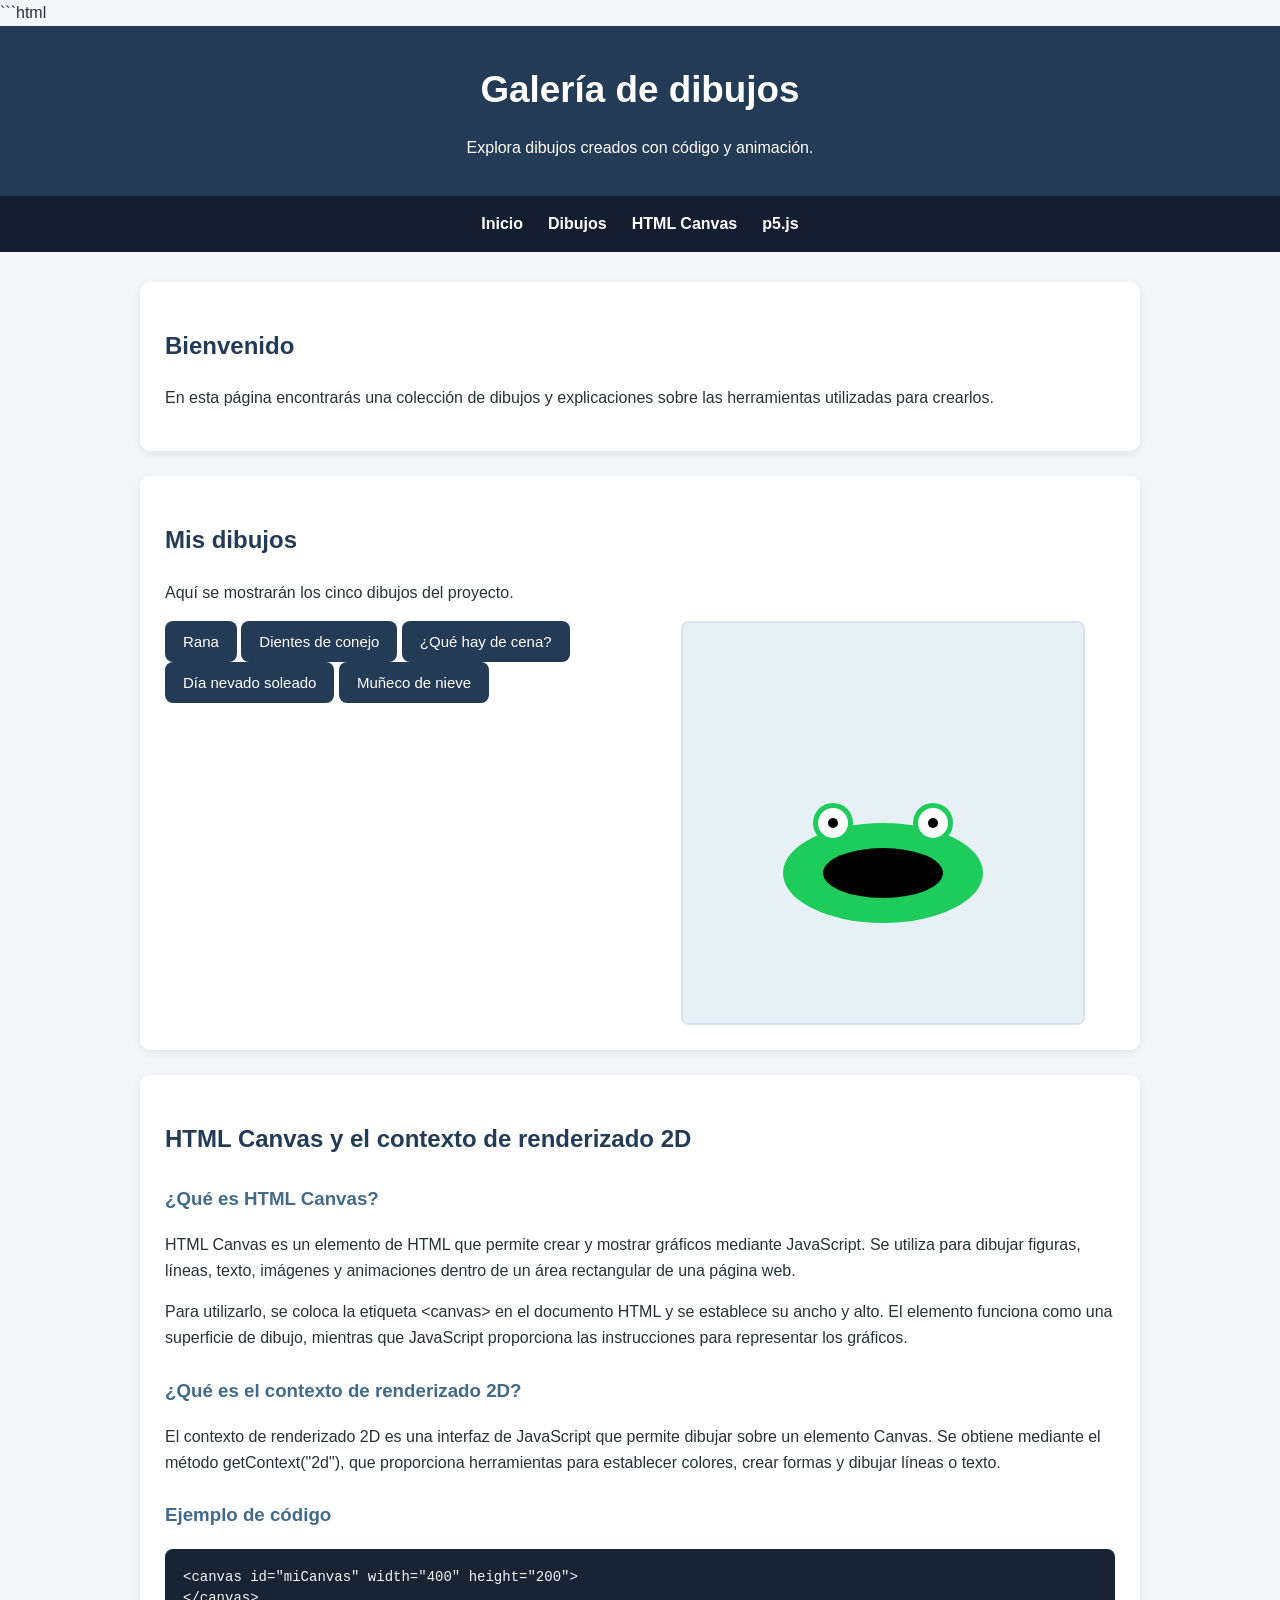
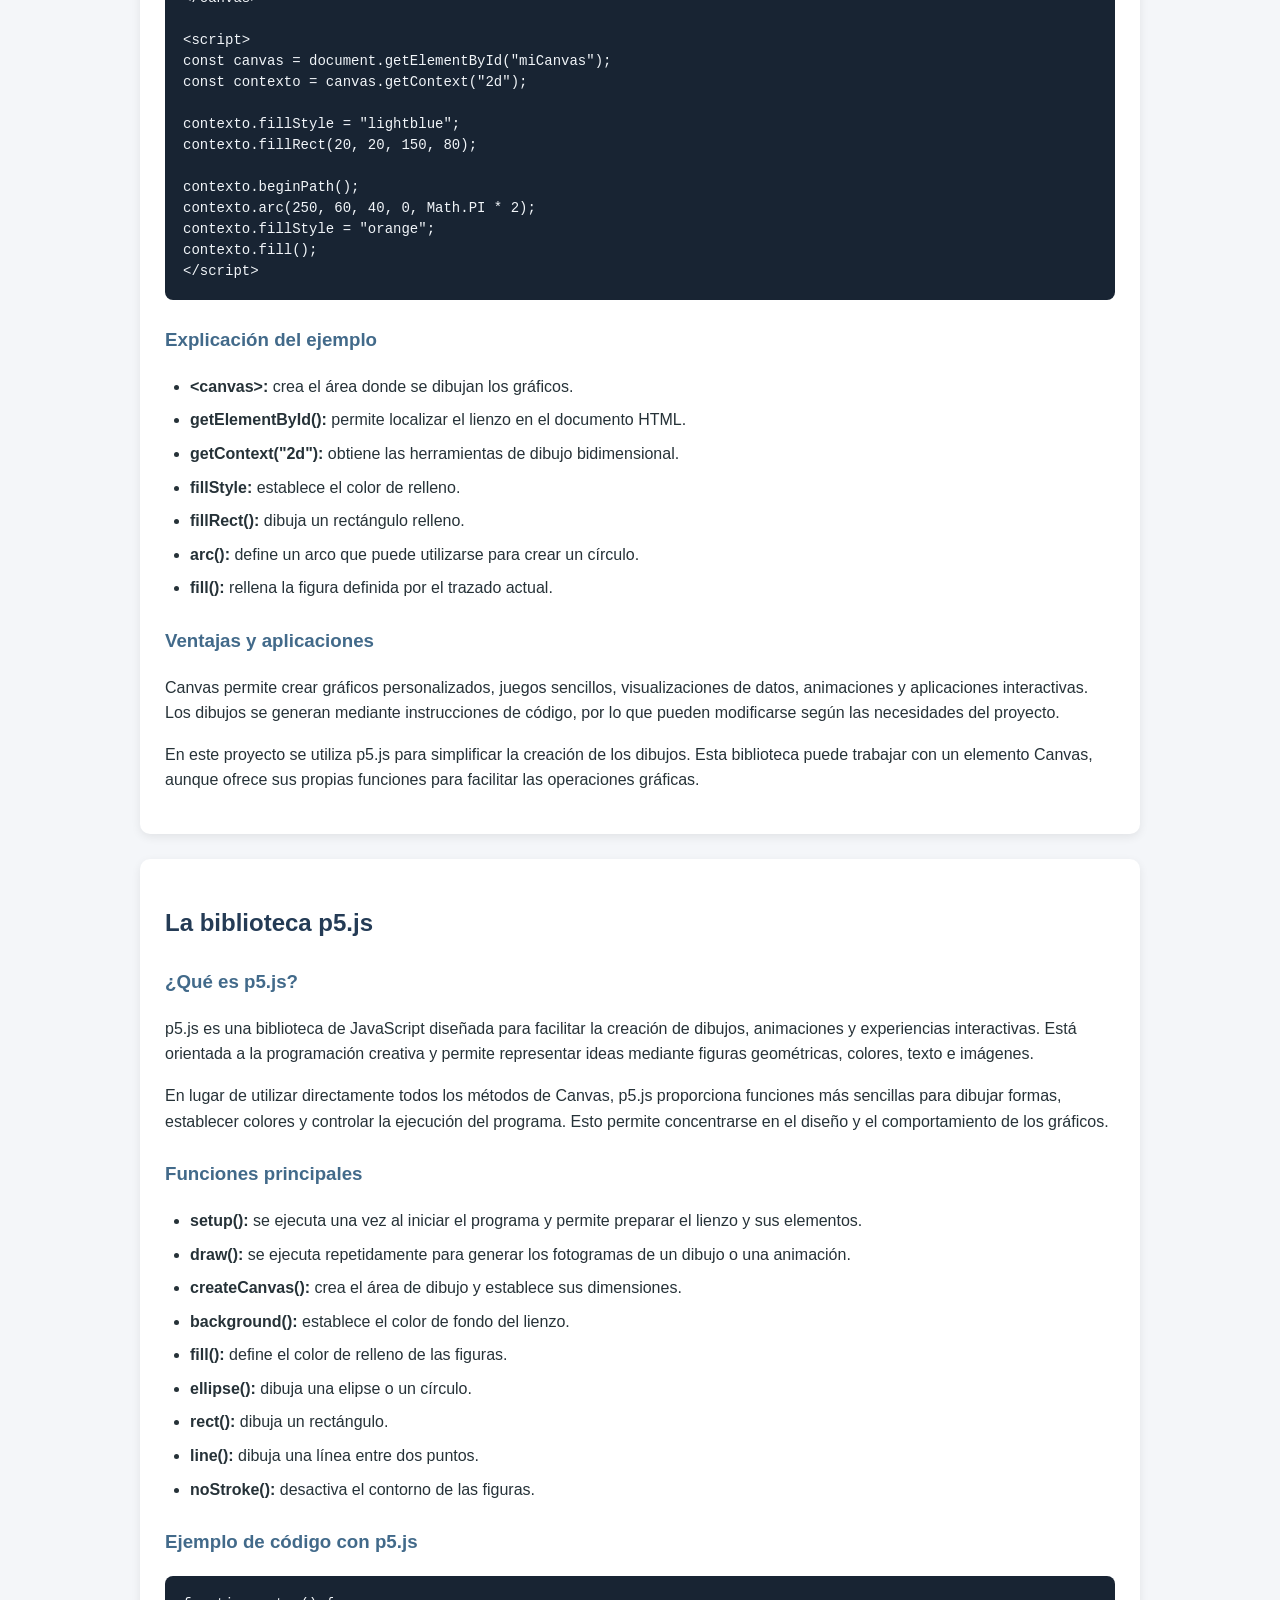
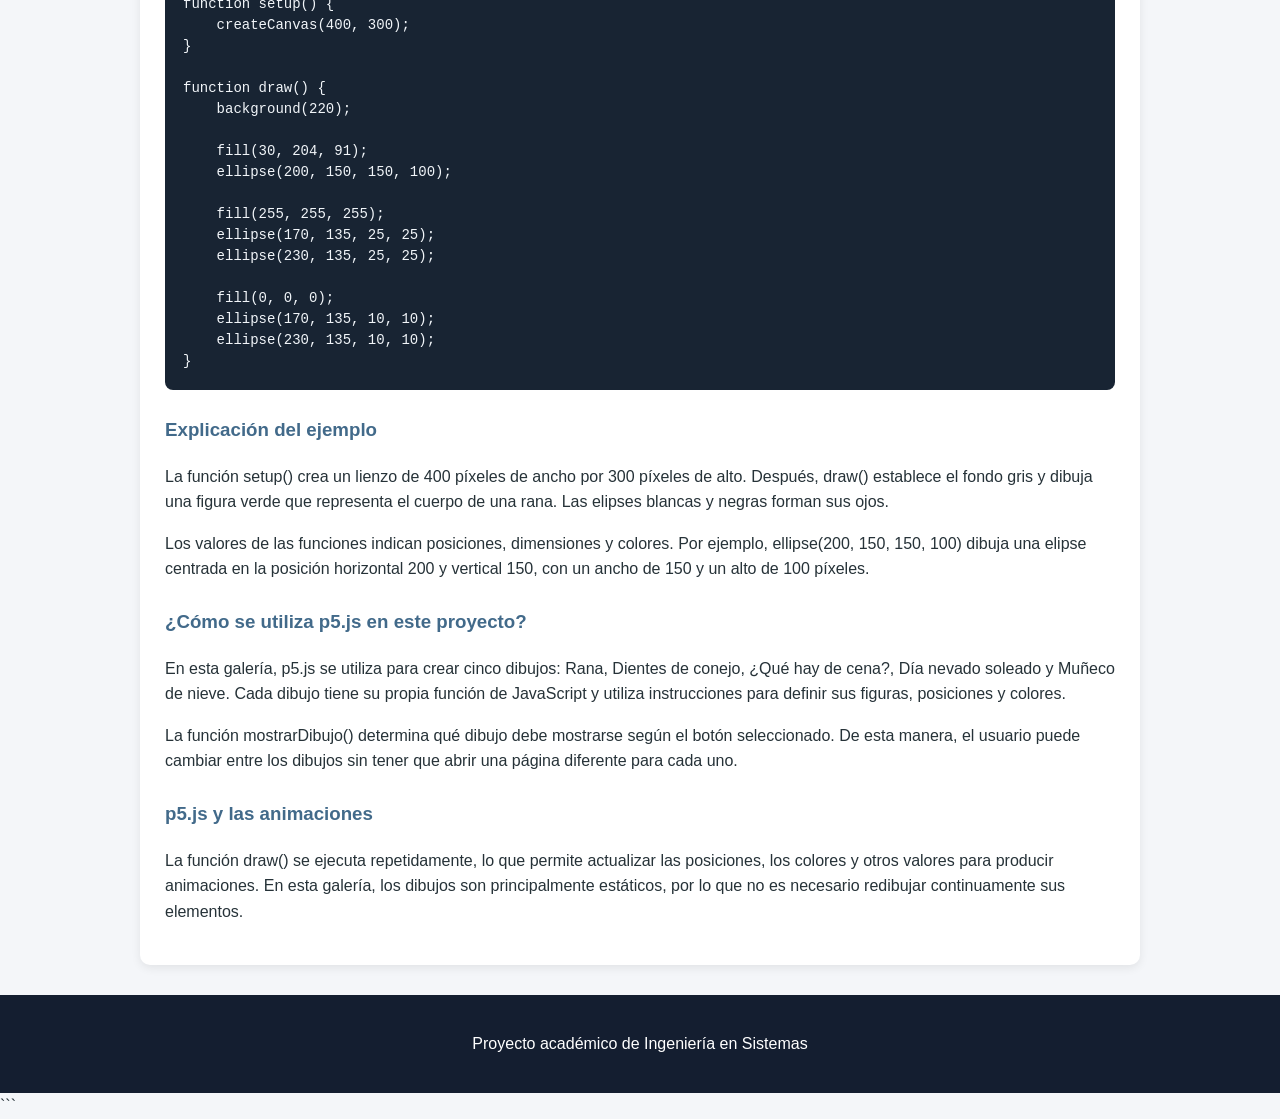
==== index.html @ cfc5015e "Add files via upload Agregar archivos iniciales del sitio web" ====
```html
<!DOCTYPE html>
<html lang="es">
<head>
    <meta charset="UTF-8">
    <meta name="viewport" content="width=device-width, initial-scale=1.0">

    <title>Galería de dibujos</title>

    <link rel="stylesheet" href="styles.css">
</head>
<body>

    <header>
        <h1>Galería de dibujos</h1>
        <p>Explora dibujos creados con código y animación.</p>
    </header>

    <nav>
        <a href="#inicio">Inicio</a>
        <a href="#dibujos">Dibujos</a>
        <a href="#canvas">HTML Canvas</a>
        <a href="#p5js">p5.js</a>
    </nav>

    <main>
        <section id="inicio">
            <h2>Bienvenido</h2>
            <p>En esta página encontrarás una colección de dibujos y
            explicaciones sobre las herramientas utilizadas para crearlos.</p>
        </section>
        <section id="dibujos">
            <h2>Mis dibujos</h2>
            <p>Aquí se mostrarán los cinco dibujos del proyecto.</p>
            <div id="galeria">
    <div class="controles-dibujos">
        <button type="button" data-dibujo="rana">Rana</button>
        <button type="button" data-dibujo="conejo">Dientes de conejo</button>
        <button type="button" data-dibujo="cena">¿Qué hay de cena?</button>
        <button type="button" data-dibujo="nieve">Día nevado soleado</button>
        <button type="button" data-dibujo="muneco">Muñeco de nieve</button>
    </div>

        <div id="lienzo-dibujo"></div>
    </div>
        </section>

        <section id="canvas">
    <h2>HTML Canvas y el contexto de renderizado 2D</h2>

    <h3>¿Qué es HTML Canvas?</h3>
    <p>
        HTML Canvas es un elemento de HTML que permite crear y mostrar
        gráficos mediante JavaScript. Se utiliza para dibujar figuras,
        líneas, texto, imágenes y animaciones dentro de un área
        rectangular de una página web.
    </p>

    <p>
        Para utilizarlo, se coloca la etiqueta &lt;canvas&gt; en el
        documento HTML y se establece su ancho y alto. El elemento
        funciona como una superficie de dibujo, mientras que JavaScript
        proporciona las instrucciones para representar los gráficos.
    </p>

    <h3>¿Qué es el contexto de renderizado 2D?</h3>
    <p>
        El contexto de renderizado 2D es una interfaz de JavaScript
        que permite dibujar sobre un elemento Canvas. Se obtiene
        mediante el método getContext("2d"), que proporciona
        herramientas para establecer colores, crear formas y dibujar
        líneas o texto.
    </p>

    <h3>Ejemplo de código</h3>
    <pre><code>&lt;canvas id="miCanvas" width="400" height="200"&gt;
&lt;/canvas&gt;

&lt;script&gt;
const canvas = document.getElementById("miCanvas");
const contexto = canvas.getContext("2d");

contexto.fillStyle = "lightblue";
contexto.fillRect(20, 20, 150, 80);

contexto.beginPath();
contexto.arc(250, 60, 40, 0, Math.PI * 2);
contexto.fillStyle = "orange";
contexto.fill();
&lt;/script&gt;</code></pre>

    <h3>Explicación del ejemplo</h3>
    <ul>
        <li><strong>&lt;canvas&gt;:</strong> crea el área donde se dibujan los gráficos.</li>
        <li><strong>getElementById():</strong> permite localizar el lienzo en el documento HTML.</li>
        <li><strong>getContext("2d"):</strong> obtiene las herramientas de dibujo bidimensional.</li>
        <li><strong>fillStyle:</strong> establece el color de relleno.</li>
        <li><strong>fillRect():</strong> dibuja un rectángulo relleno.</li>
        <li><strong>arc():</strong> define un arco que puede utilizarse para crear un círculo.</li>
        <li><strong>fill():</strong> rellena la figura definida por el trazado actual.</li>
    </ul>

    <h3>Ventajas y aplicaciones</h3>
    <p>
        Canvas permite crear gráficos personalizados, juegos sencillos,
        visualizaciones de datos, animaciones y aplicaciones interactivas.
        Los dibujos se generan mediante instrucciones de código, por lo
        que pueden modificarse según las necesidades del proyecto.
    </p>

    <p>
        En este proyecto se utiliza p5.js para simplificar la creación
        de los dibujos. Esta biblioteca puede trabajar con un elemento
        Canvas, aunque ofrece sus propias funciones para facilitar
        las operaciones gráficas.
    </p>
</section>

        <section id="p5js">
    <h2>La biblioteca p5.js</h2>

    <h3>¿Qué es p5.js?</h3>
    <p>
        p5.js es una biblioteca de JavaScript diseñada para facilitar
        la creación de dibujos, animaciones y experiencias interactivas.
        Está orientada a la programación creativa y permite representar
        ideas mediante figuras geométricas, colores, texto e imágenes.
    </p>

    <p>
        En lugar de utilizar directamente todos los métodos de Canvas,
        p5.js proporciona funciones más sencillas para dibujar formas,
        establecer colores y controlar la ejecución del programa.
        Esto permite concentrarse en el diseño y el comportamiento
        de los gráficos.
    </p>

    <h3>Funciones principales</h3>
    <ul>
        <li><strong>setup():</strong> se ejecuta una vez al iniciar el programa y permite preparar el lienzo y sus elementos.</li>
        <li><strong>draw():</strong> se ejecuta repetidamente para generar los fotogramas de un dibujo o una animación.</li>
        <li><strong>createCanvas():</strong> crea el área de dibujo y establece sus dimensiones.</li>
        <li><strong>background():</strong> establece el color de fondo del lienzo.</li>
        <li><strong>fill():</strong> define el color de relleno de las figuras.</li>
        <li><strong>ellipse():</strong> dibuja una elipse o un círculo.</li>
        <li><strong>rect():</strong> dibuja un rectángulo.</li>
        <li><strong>line():</strong> dibuja una línea entre dos puntos.</li>
        <li><strong>noStroke():</strong> desactiva el contorno de las figuras.</li>
    </ul>

    <h3>Ejemplo de código con p5.js</h3>
    <pre><code>function setup() {
    createCanvas(400, 300);
}

function draw() {
    background(220);

    fill(30, 204, 91);
    ellipse(200, 150, 150, 100);

    fill(255, 255, 255);
    ellipse(170, 135, 25, 25);
    ellipse(230, 135, 25, 25);

    fill(0, 0, 0);
    ellipse(170, 135, 10, 10);
    ellipse(230, 135, 10, 10);
}</code></pre>

    <h3>Explicación del ejemplo</h3>
    <p>
        La función setup() crea un lienzo de 400 píxeles de ancho
        por 300 píxeles de alto. Después, draw() establece el fondo
        gris y dibuja una figura verde que representa el cuerpo de
        una rana. Las elipses blancas y negras forman sus ojos.
    </p>

    <p>
        Los valores de las funciones indican posiciones, dimensiones
        y colores. Por ejemplo, ellipse(200, 150, 150, 100) dibuja
        una elipse centrada en la posición horizontal 200 y vertical
        150, con un ancho de 150 y un alto de 100 píxeles.
    </p>

    <h3>¿Cómo se utiliza p5.js en este proyecto?</h3>
    <p>
        En esta galería, p5.js se utiliza para crear cinco dibujos:
        Rana, Dientes de conejo, ¿Qué hay de cena?, Día nevado soleado
        y Muñeco de nieve. Cada dibujo tiene su propia función de
        JavaScript y utiliza instrucciones para definir sus figuras,
        posiciones y colores.
    </p>

    <p>
        La función mostrarDibujo() determina qué dibujo debe mostrarse
        según el botón seleccionado. De esta manera, el usuario puede
        cambiar entre los dibujos sin tener que abrir una página
        diferente para cada uno.
    </p>

    <h3>p5.js y las animaciones</h3>
    <p>
        La función draw() se ejecuta repetidamente, lo que permite
        actualizar las posiciones, los colores y otros valores para
        producir animaciones. En esta galería, los dibujos son
        principalmente estáticos, por lo que no es necesario redibujar
        continuamente sus elementos.
    </p>
</section>
    </main>

    <footer>
        <p>Proyecto académico de Ingeniería en Sistemas</p>
    </footer>

    <script src="p5.js"></script>
<script src="script.js"></script>

</body>
</html>
```
---- styles.css ----
```css
/* Configuración general */
* {
    box-sizing: border-box;
}

html {
    scroll-behavior: smooth;
}

body {
    margin: 0;
    font-family: Arial, sans-serif;
    background-color: #f4f6f9;
    color: #263238;
    line-height: 1.6;
}

/* Encabezado */
header {
    background-color: #243b55;
    color: white;
    text-align: center;
    padding: 35px 20px;
}

header h1 {
    margin: 0;
    font-size: 2.3rem;
}

header p {
    margin-bottom: 0;
}

/* Menú de navegación */
nav {
    background-color: #141e30;
    padding: 15px;
    display: flex;
    justify-content: center;
    flex-wrap: wrap;
    gap: 25px;
}

nav a {
    color: white;
    text-decoration: none;
    font-weight: bold;
}

nav a:hover {
    color: #8fd3f4;
}

/* Contenido principal */
main {
    max-width: 1000px;
    margin: 30px auto;
    padding: 0 20px;
}

section {
    background-color: white;
    margin-bottom: 25px;
    padding: 25px;
    border-radius: 10px;
    box-shadow: 0 3px 10px rgba(0, 0, 0, 0.08);
    scroll-margin-top: 20px;
}

h2 {
    color: #243b55;
}

/* Galería */
#galeria {
    display: grid;
    grid-template-columns: repeat(auto-fit, minmax(220px, 1fr));
    gap: 20px;
}

/* Pie de página */
footer {
    background-color: #141e30;
    color: white;
    text-align: center;
    padding: 20px;
}

/* Adaptación para pantallas pequeñas */
@media (max-width: 600px) {
    header h1 {
        font-size: 1.8rem;
    }

    nav {
        gap: 15px;
    }

    section {
        padding: 18px;
    }
}
```

.controles-dibujos {
    display: flex;
    justify-content: center;
    flex-wrap: wrap;
    gap: 10px;
    margin-bottom: 25px;
}

.controles-dibujos button {
    background-color: #243b55;
    color: white;
    border: none;
    padding: 12px 18px;
    border-radius: 8px;
    cursor: pointer;
    font-size: 15px;
    transition: background-color 0.3s;
}

.controles-dibujos button:hover {
    background-color: #426a8a;
}

/* Espacio donde aparece el dibujo */
#lienzo-dibujo {
    display: flex;
    justify-content: center;
    align-items: center;
    overflow: hidden;
}

#lienzo-dibujo canvas {
    max-width: 100%;
    height: auto;
    border: 2px solid #d9e2ec;
    border-radius: 8px;
}

pre {
    background-color: #182433;
    color: #f1f5f9;
    padding: 18px;
    border-radius: 8px;
    overflow-x: auto;
    line-height: 1.5;
    font-size: 14px;
    margin: 18px 0;
}

pre code {
    font-family: Consolas, "Courier New", monospace;
    white-space: pre;
}

section h3 {
    color: #426a8a;
    margin-top: 25px;
}

section ul {
    padding-left: 25px;
}

section li {
    margin-bottom: 8px;
}
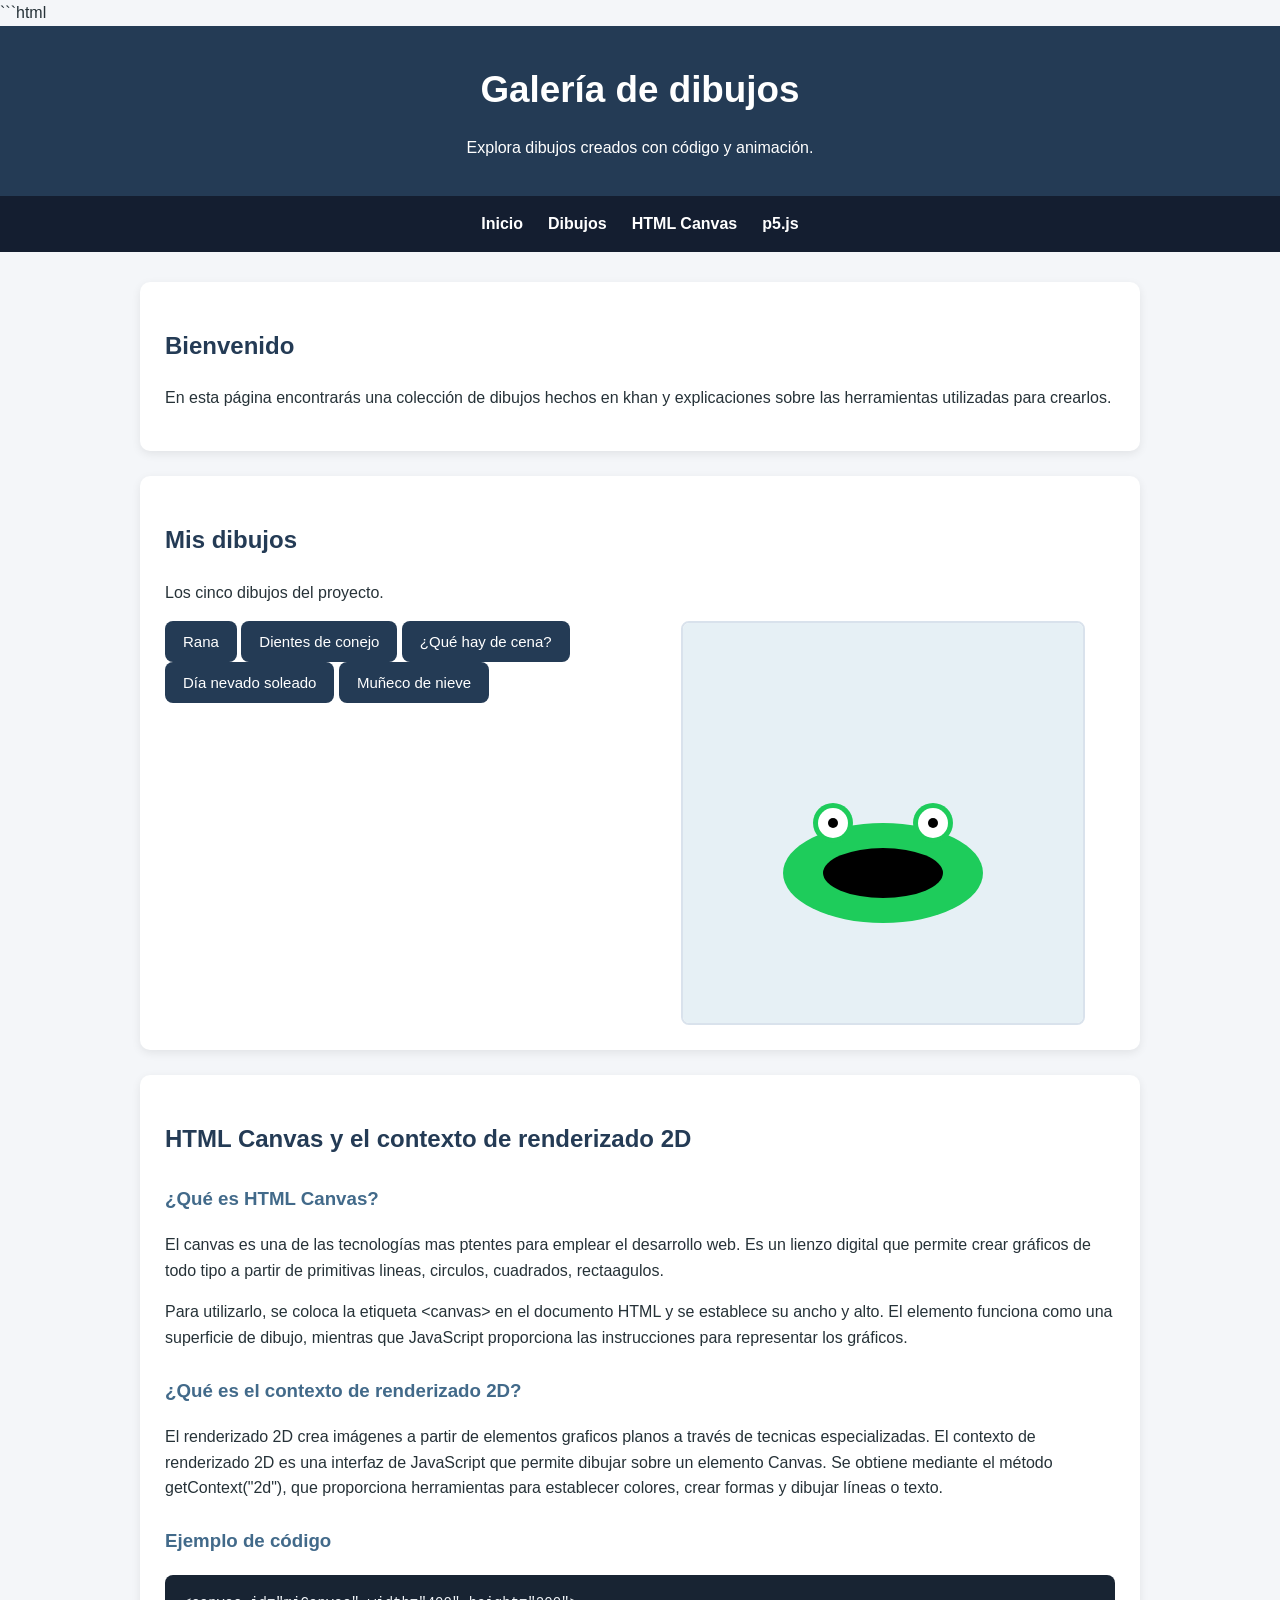
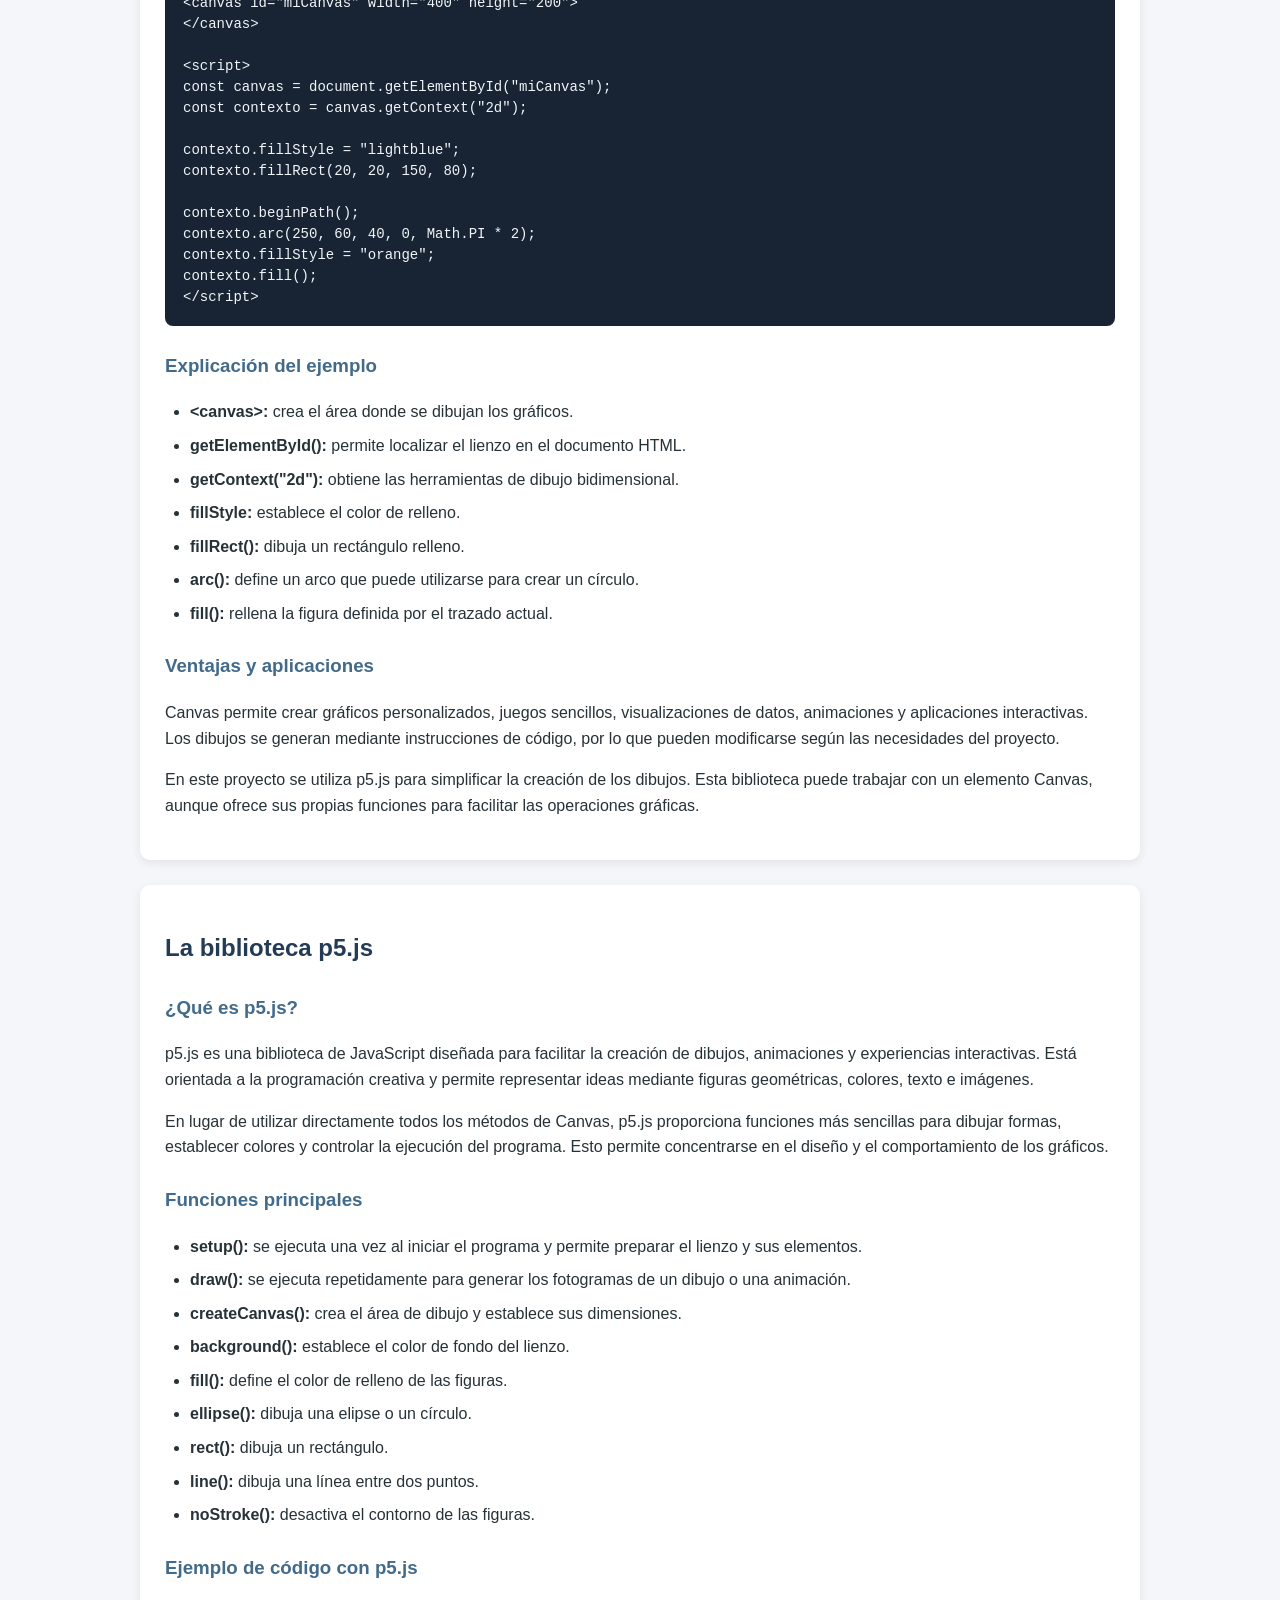
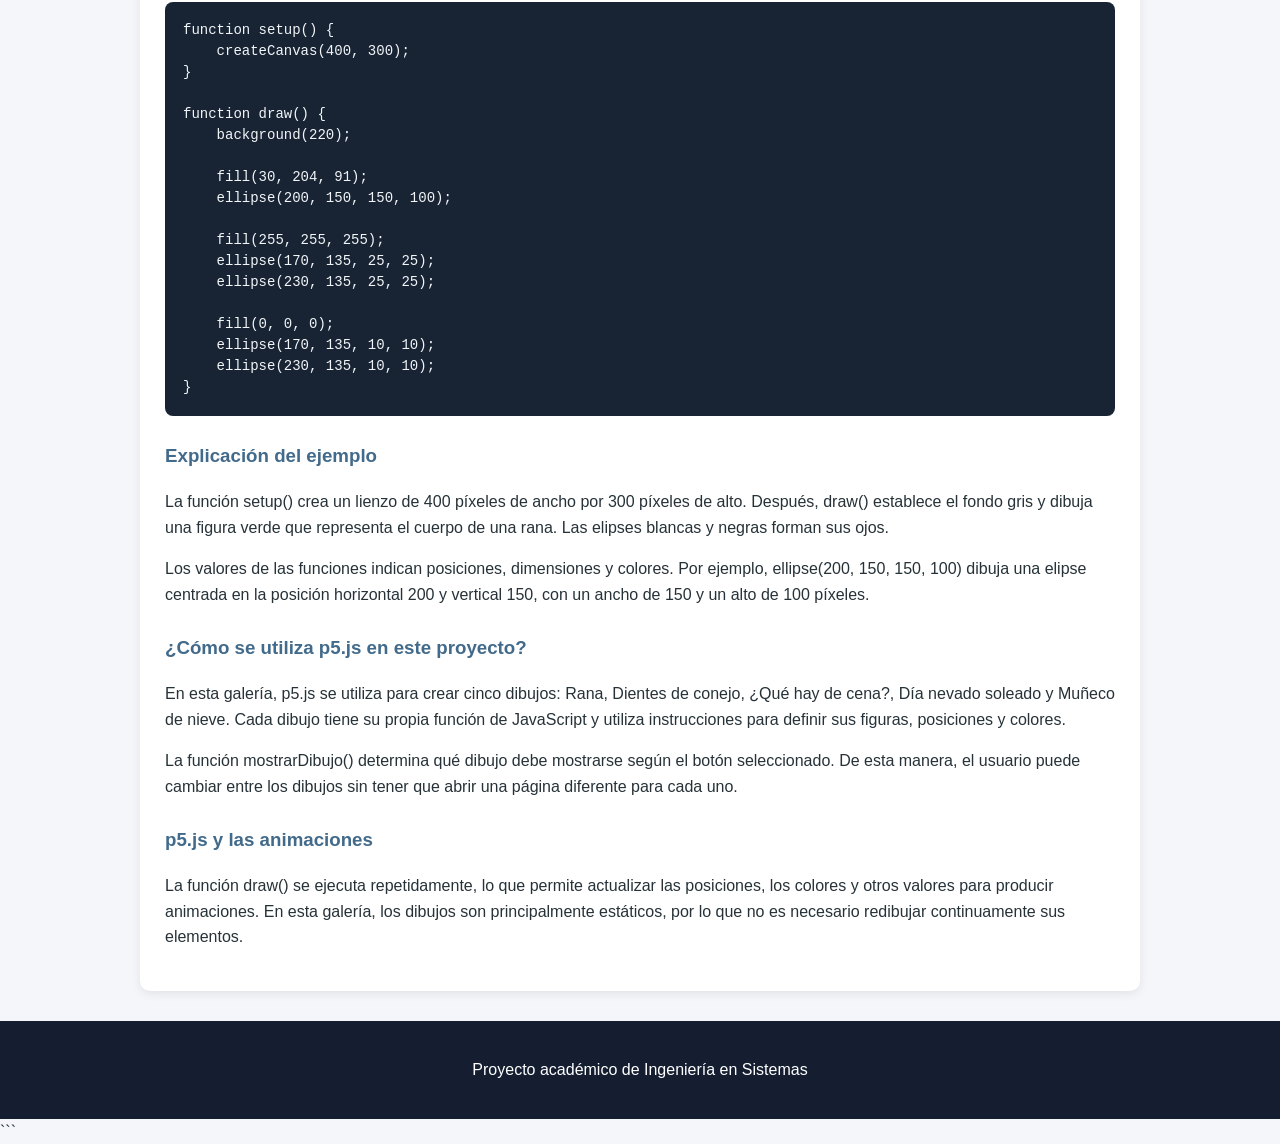
==== commit a9d7abb1: "Add files via upload actualizacion" ====
--- a/index.html
+++ b/index.html
@@ -26,12 +26,12 @@
     <main>
         <section id="inicio">
             <h2>Bienvenido</h2>
-            <p>En esta página encontrarás una colección de dibujos y
+            <p>En esta página encontrarás una colección de dibujos hechos en khan y 
             explicaciones sobre las herramientas utilizadas para crearlos.</p>
         </section>
         <section id="dibujos">
             <h2>Mis dibujos</h2>
-            <p>Aquí se mostrarán los cinco dibujos del proyecto.</p>
+            <p>Los cinco dibujos del proyecto.</p>
             <div id="galeria">
     <div class="controles-dibujos">
         <button type="button" data-dibujo="rana">Rana</button>
@@ -50,10 +50,10 @@
 
     <h3>¿Qué es HTML Canvas?</h3>
     <p>
-        HTML Canvas es un elemento de HTML que permite crear y mostrar
-        gráficos mediante JavaScript. Se utiliza para dibujar figuras,
-        líneas, texto, imágenes y animaciones dentro de un área
-        rectangular de una página web.
+        El canvas es una de las tecnologías mas ptentes para emplear el
+        desarrollo web. Es un lienzo digital que permite crear gráficos
+        de todo tipo a partir de primitivas lineas, circulos, cuadrados,
+        rectaagulos.
     </p>
 
     <p>
@@ -65,6 +65,8 @@
 
     <h3>¿Qué es el contexto de renderizado 2D?</h3>
     <p>
+        El renderizado 2D crea imágenes a partir de elementos graficos planos 
+        a través de tecnicas especializadas.
         El contexto de renderizado 2D es una interfaz de JavaScript
         que permite dibujar sobre un elemento Canvas. Se obtiene
         mediante el método getContext("2d"), que proporciona
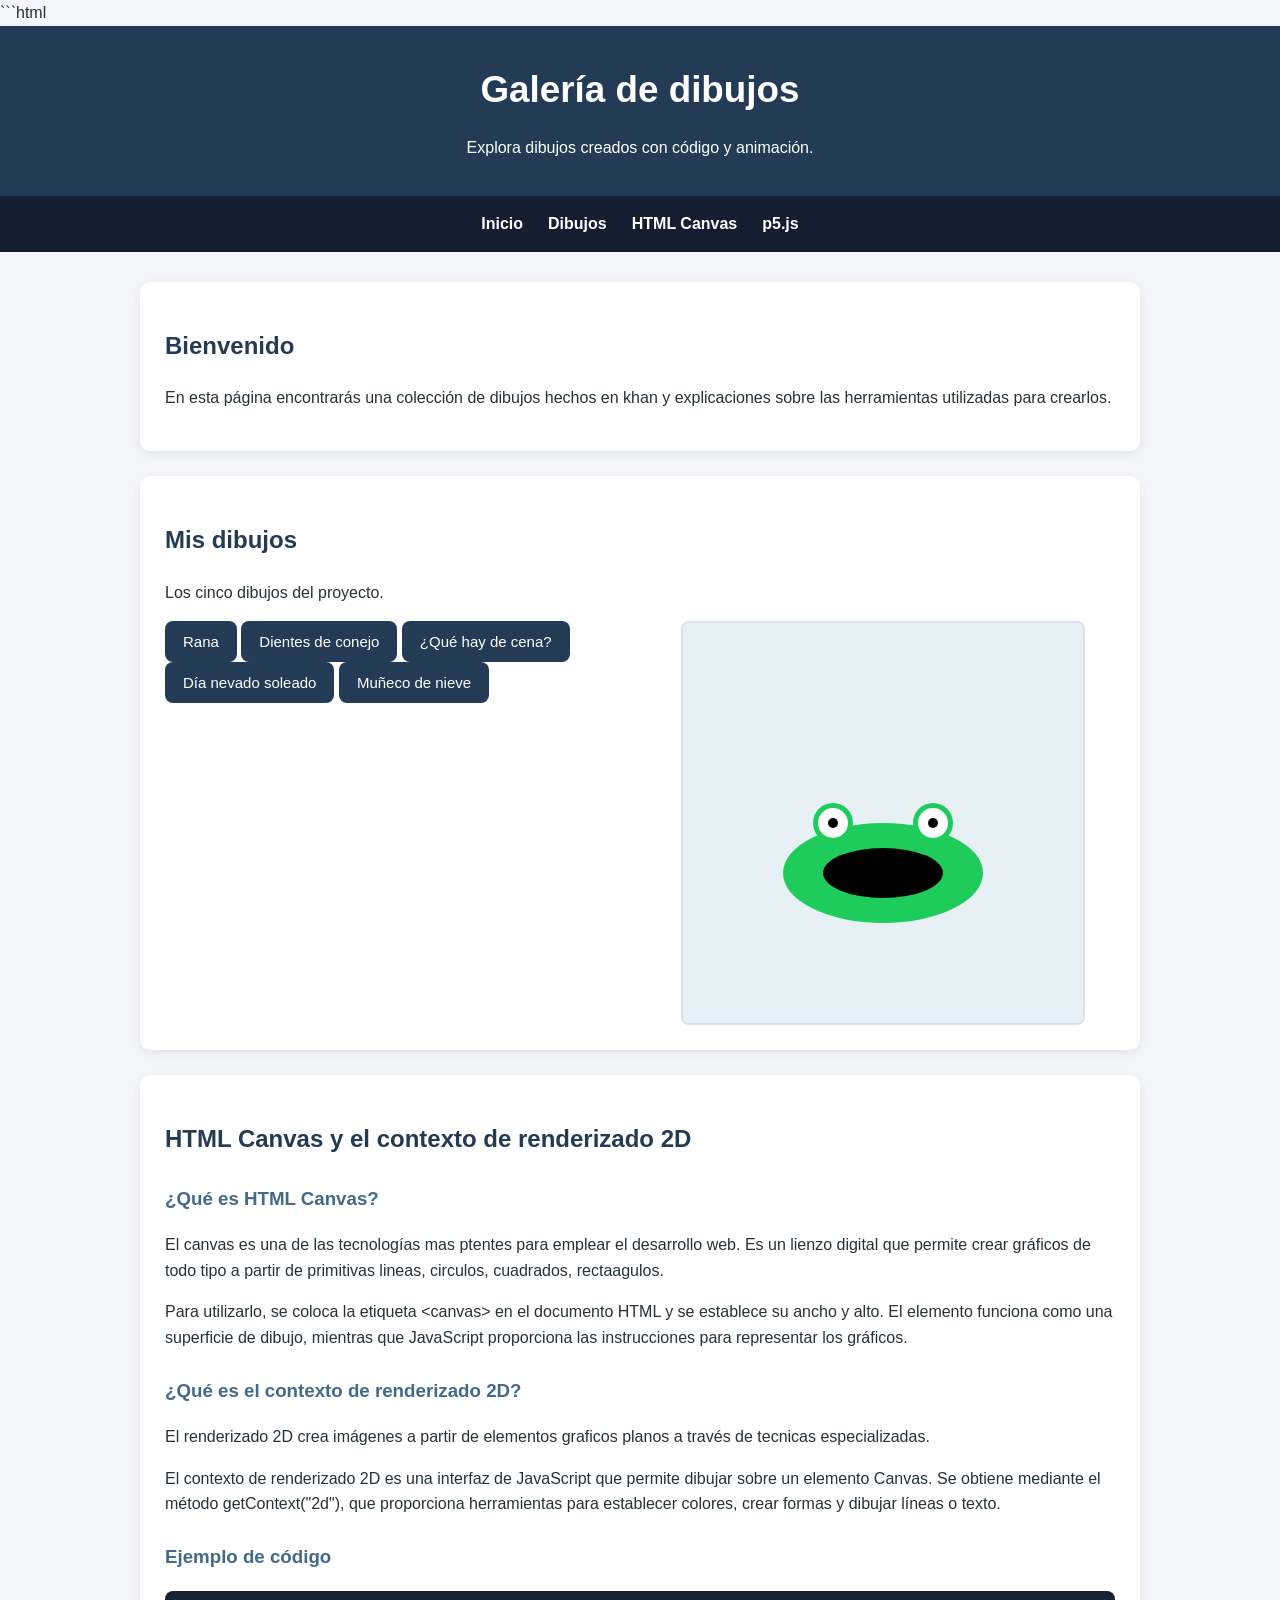
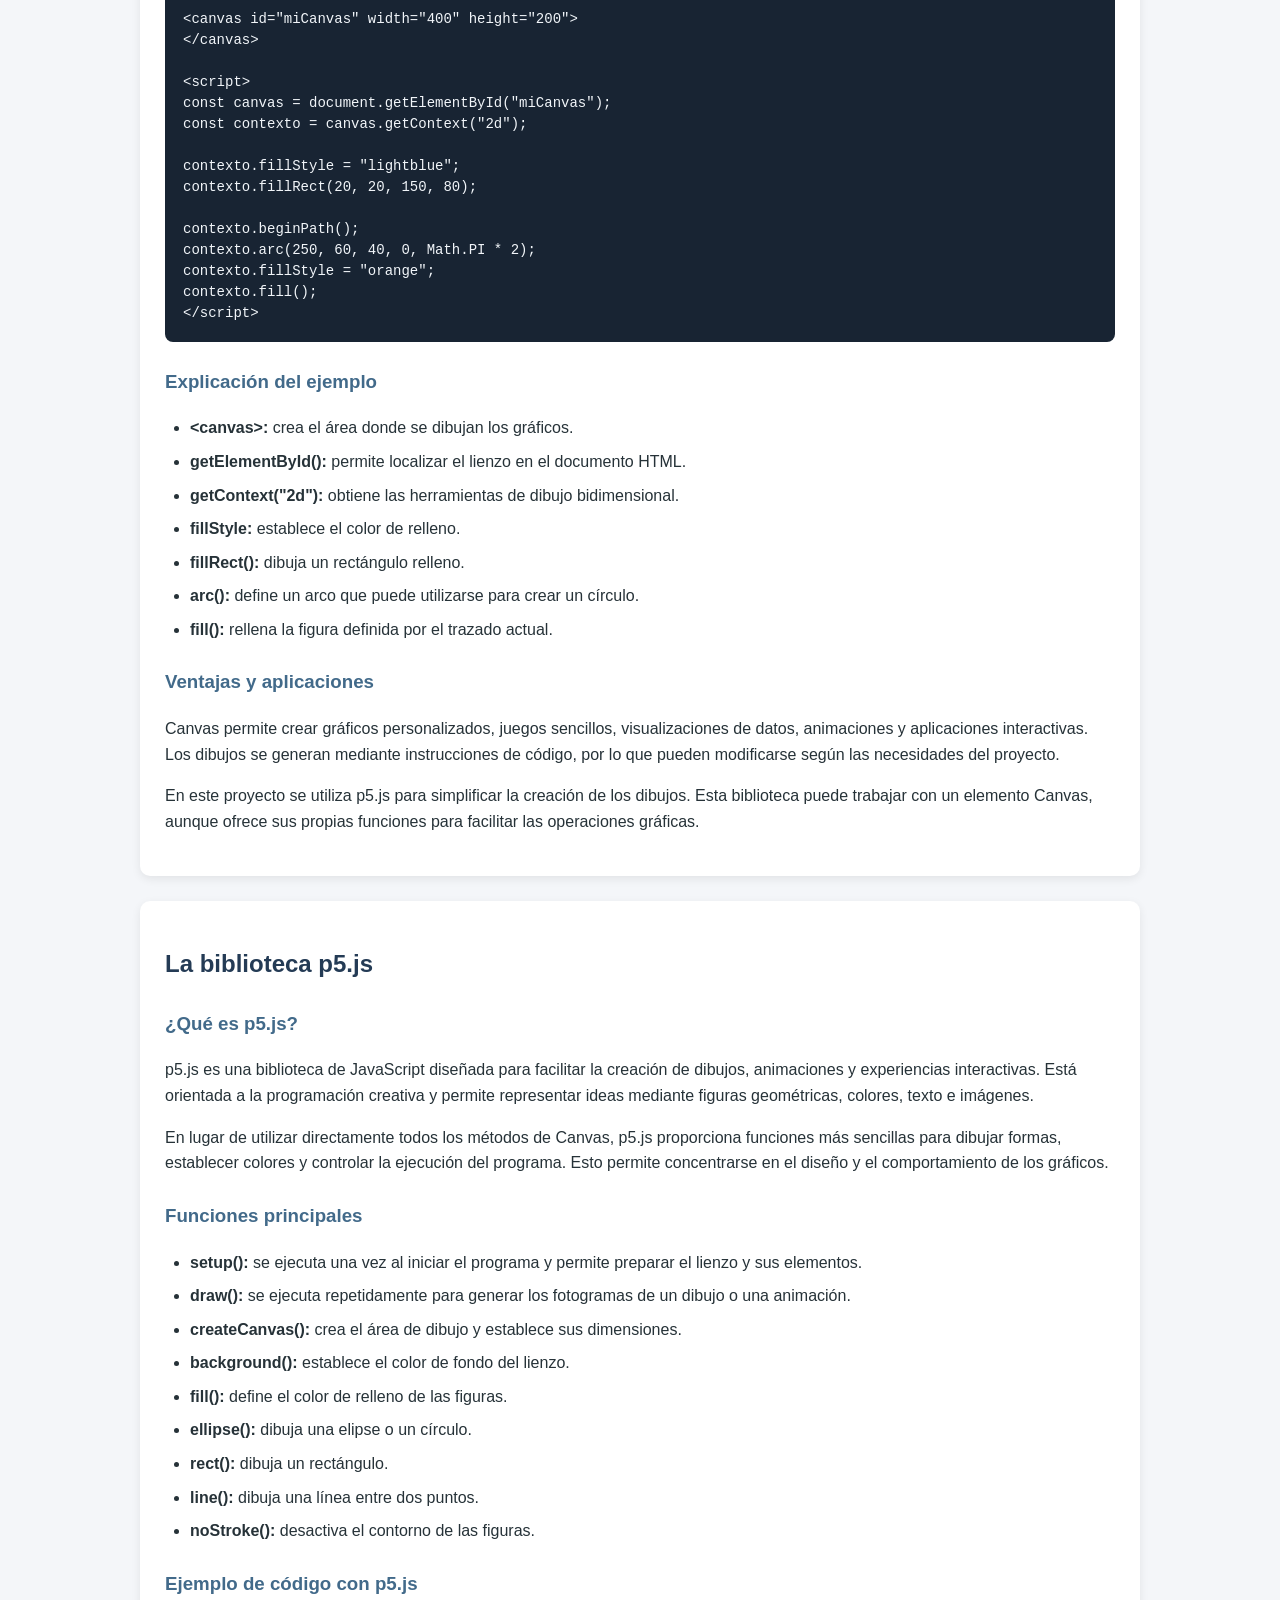
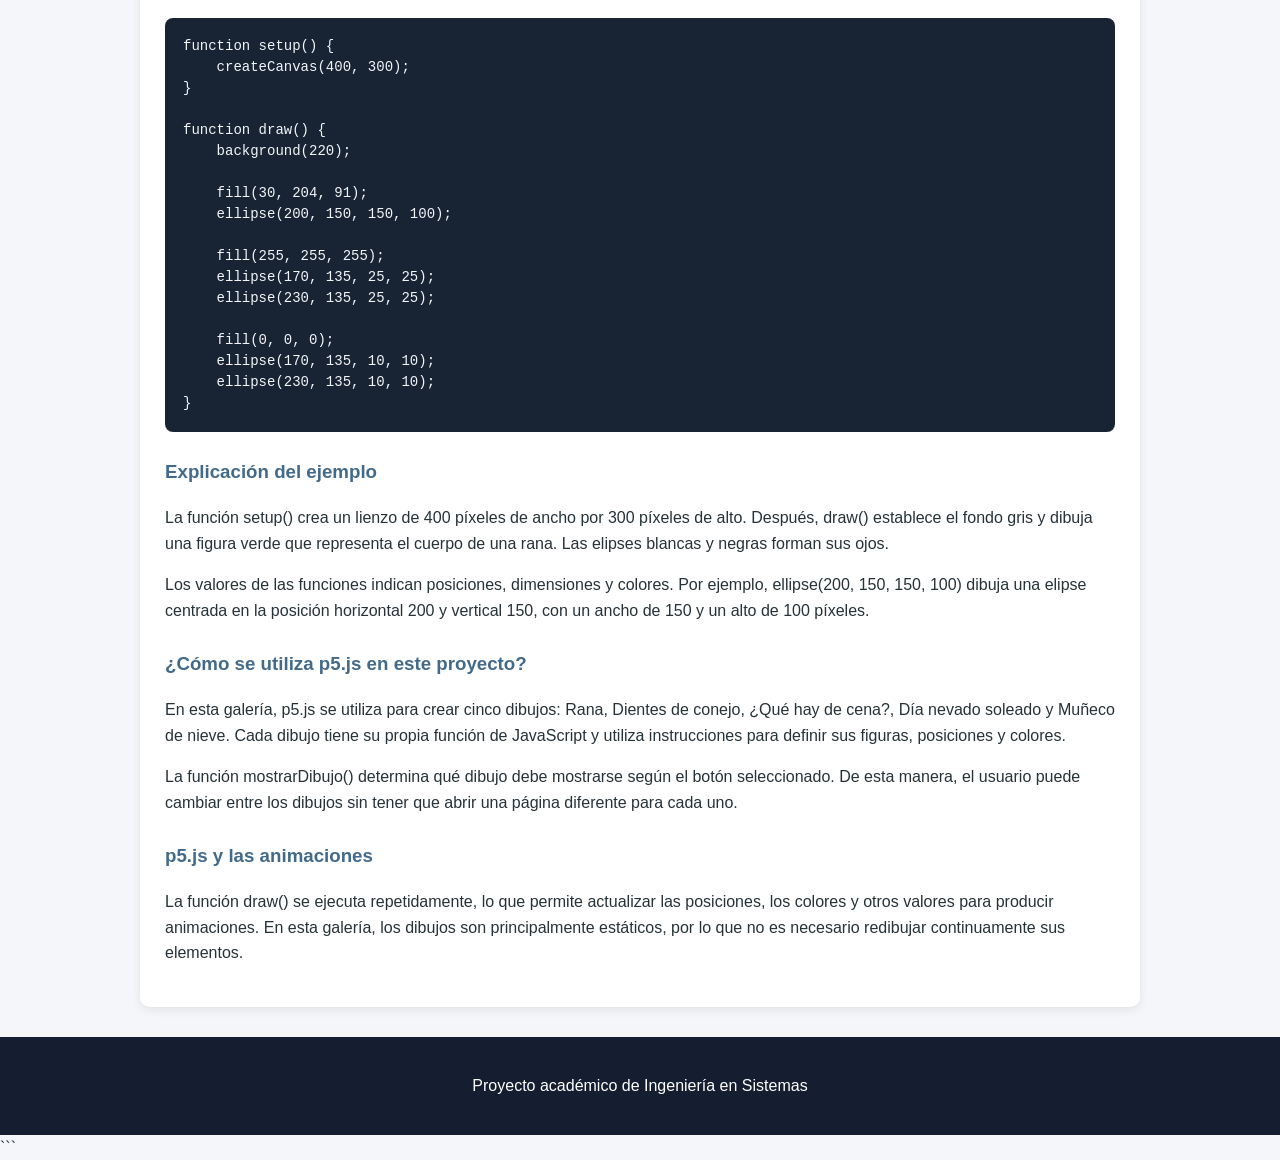
==== commit fe3e9364: "Add files via upload Actualizacion index" ====
--- a/index.html
+++ b/index.html
@@ -67,6 +67,8 @@
     <p>
         El renderizado 2D crea imágenes a partir de elementos graficos planos 
         a través de tecnicas especializadas.
+    <p>
+    <p>
         El contexto de renderizado 2D es una interfaz de JavaScript
         que permite dibujar sobre un elemento Canvas. Se obtiene
         mediante el método getContext("2d"), que proporciona
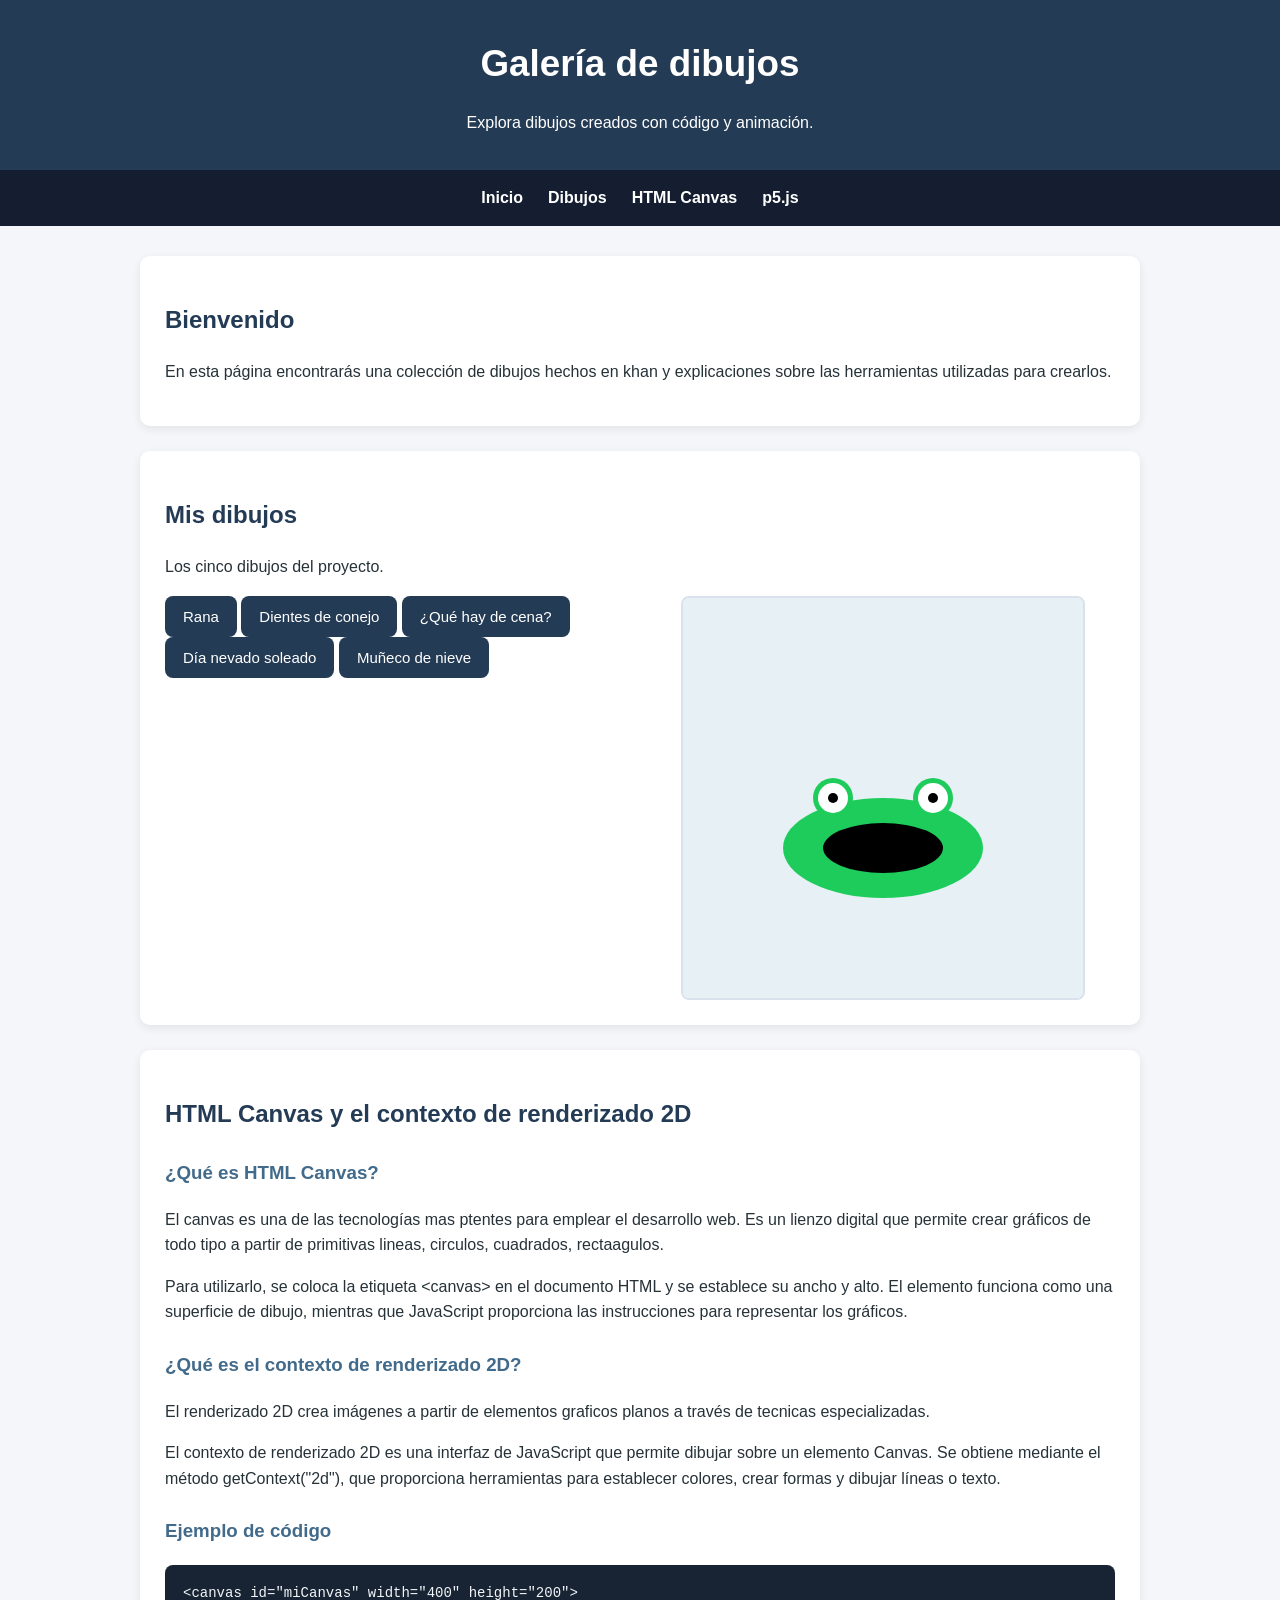
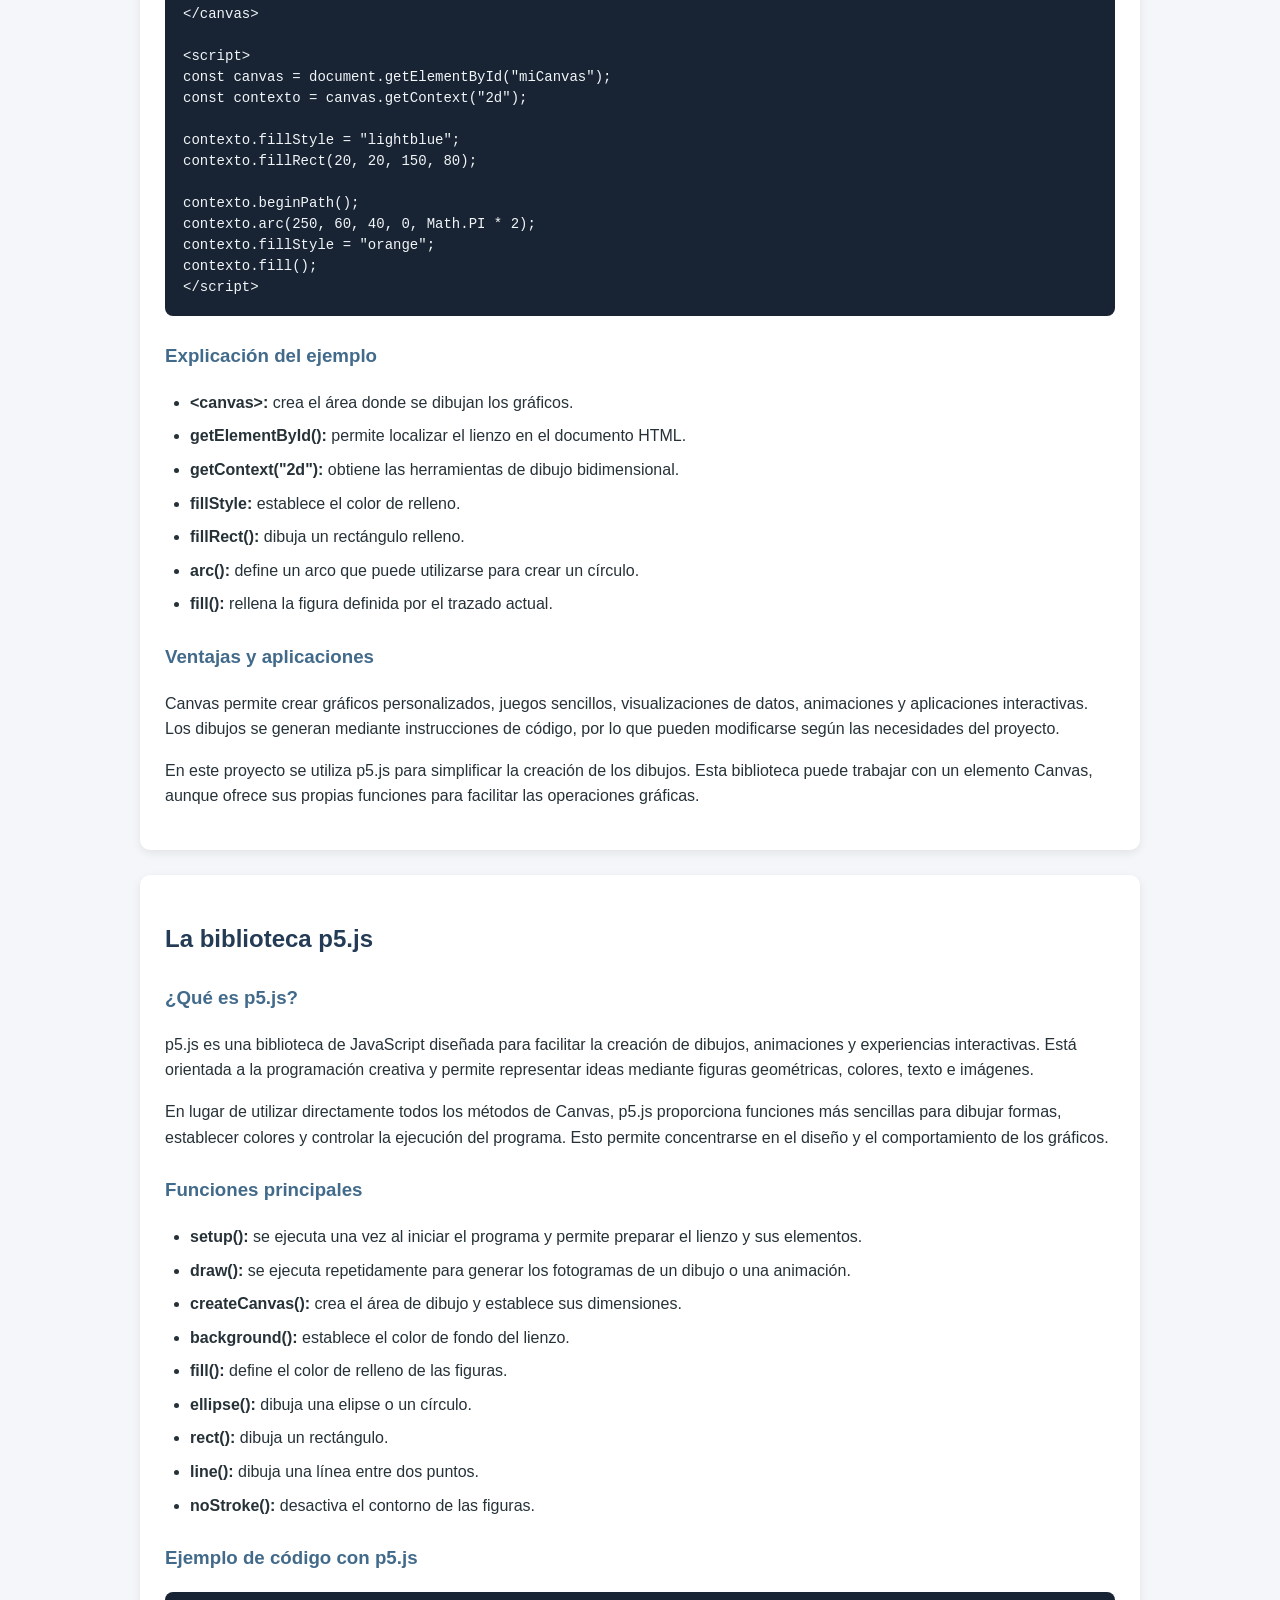
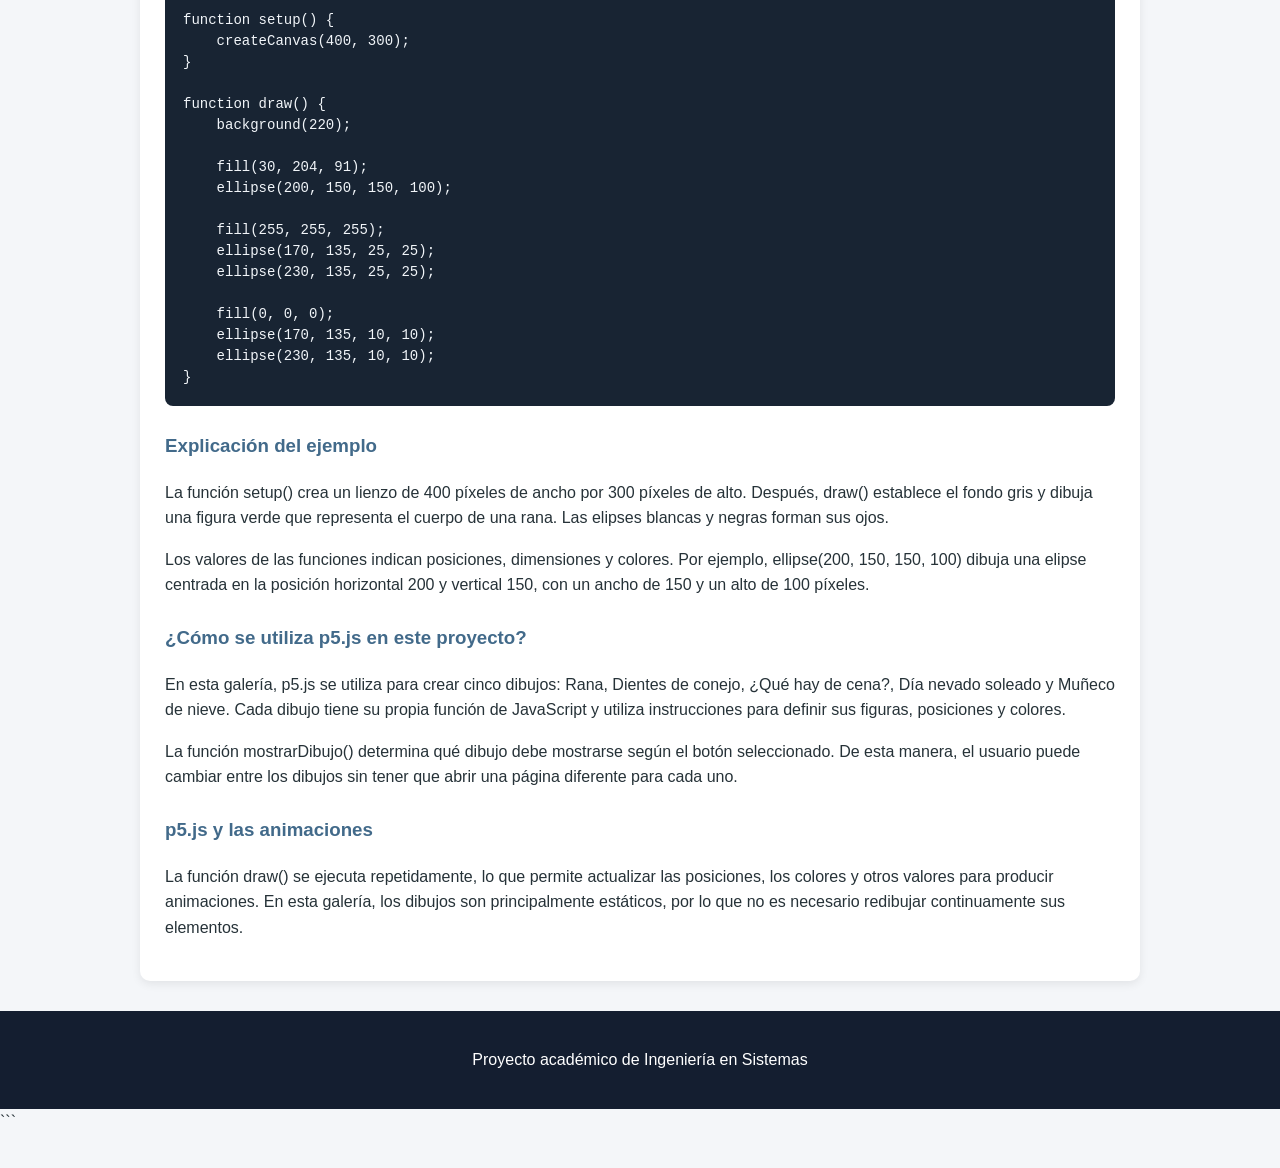
==== commit f0843831: "Add files via upload" ====
--- a/index.html
+++ b/index.html
@@ -1,4 +1,3 @@
-```html
 <!DOCTYPE html>
 <html lang="es">
 <head>
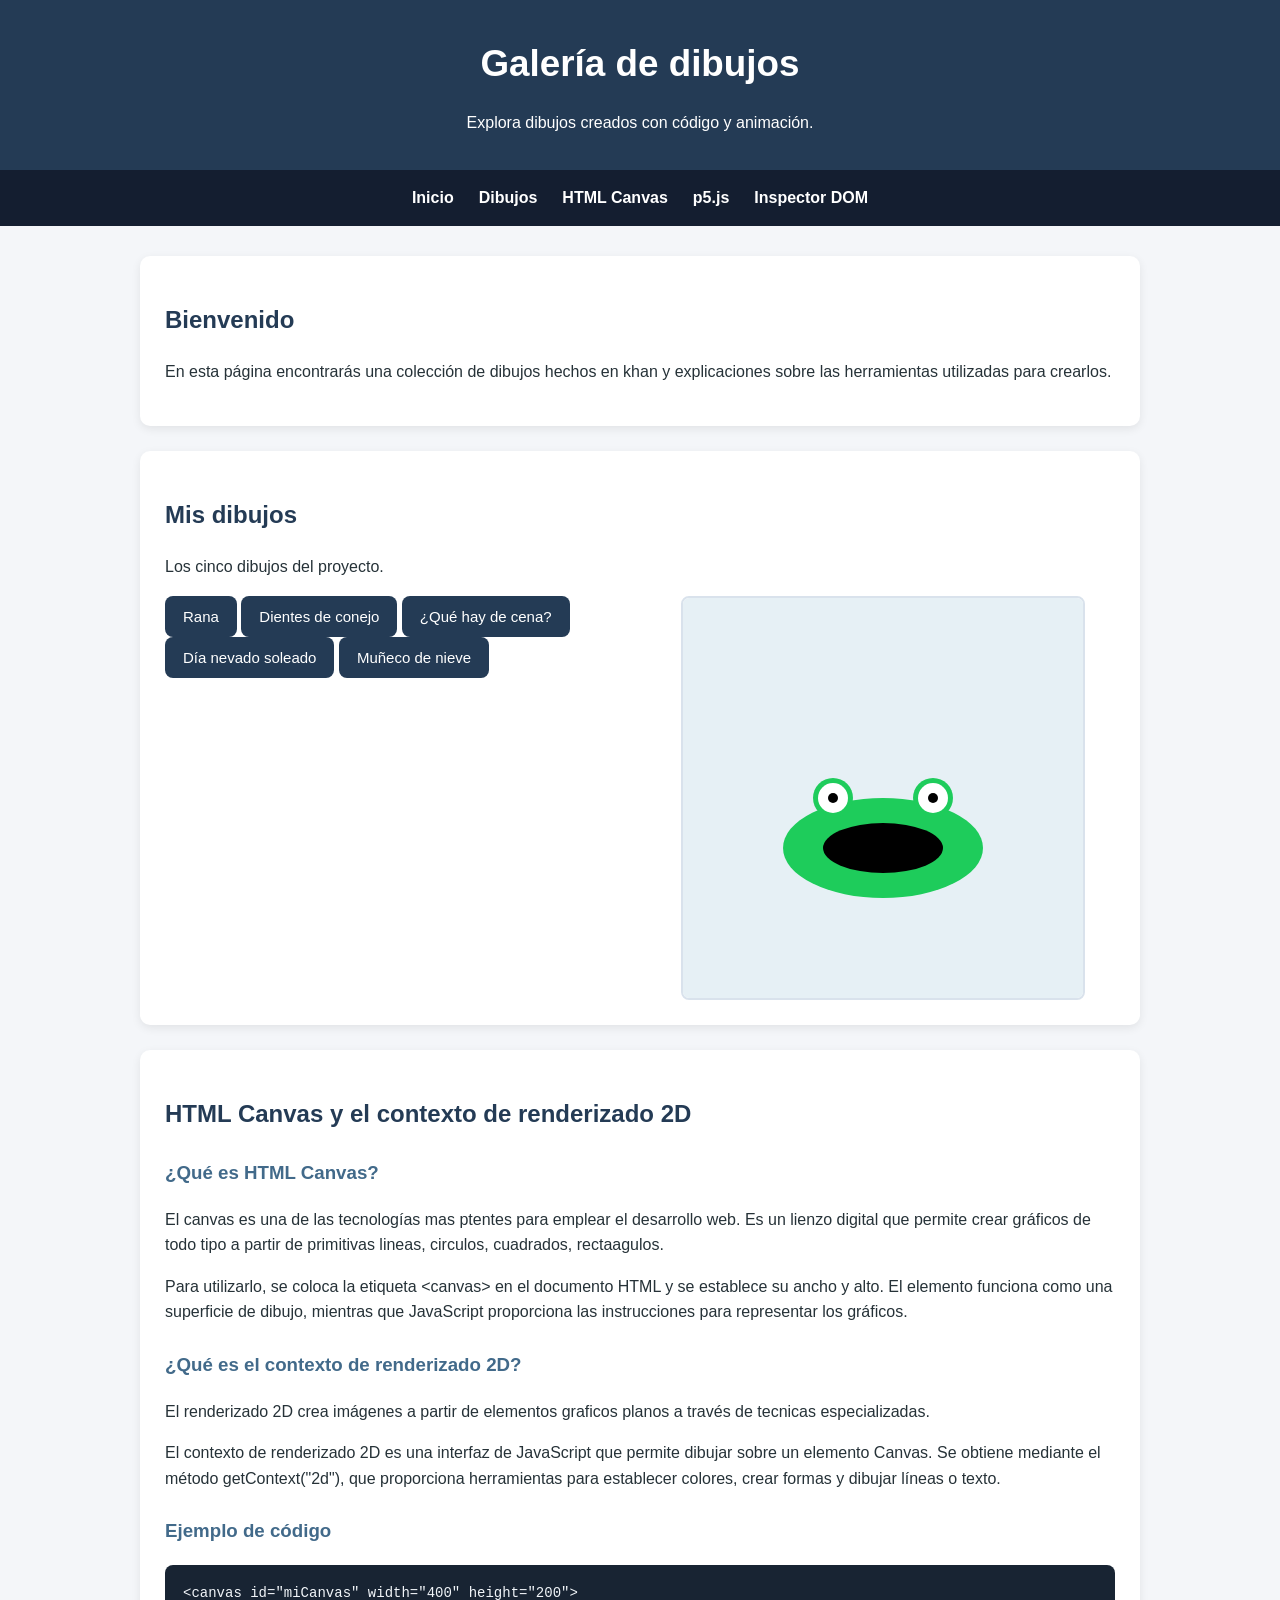
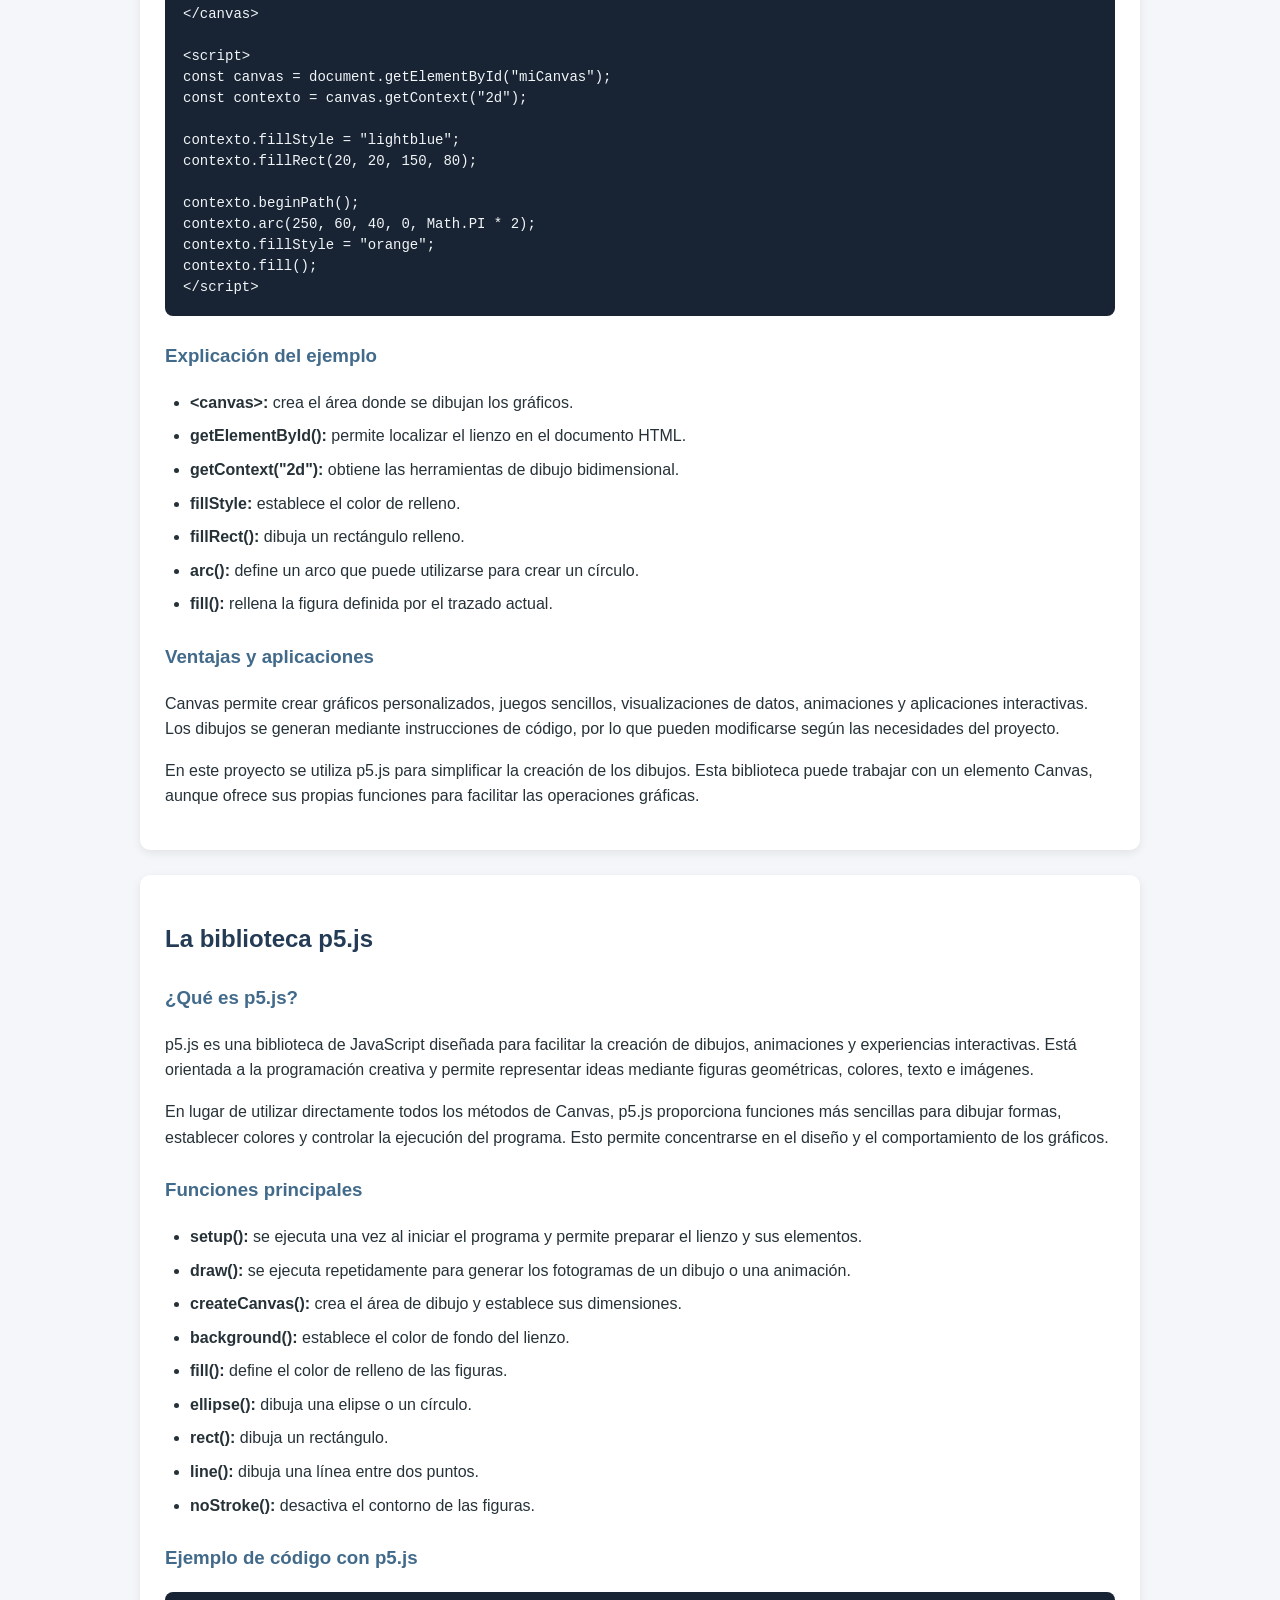
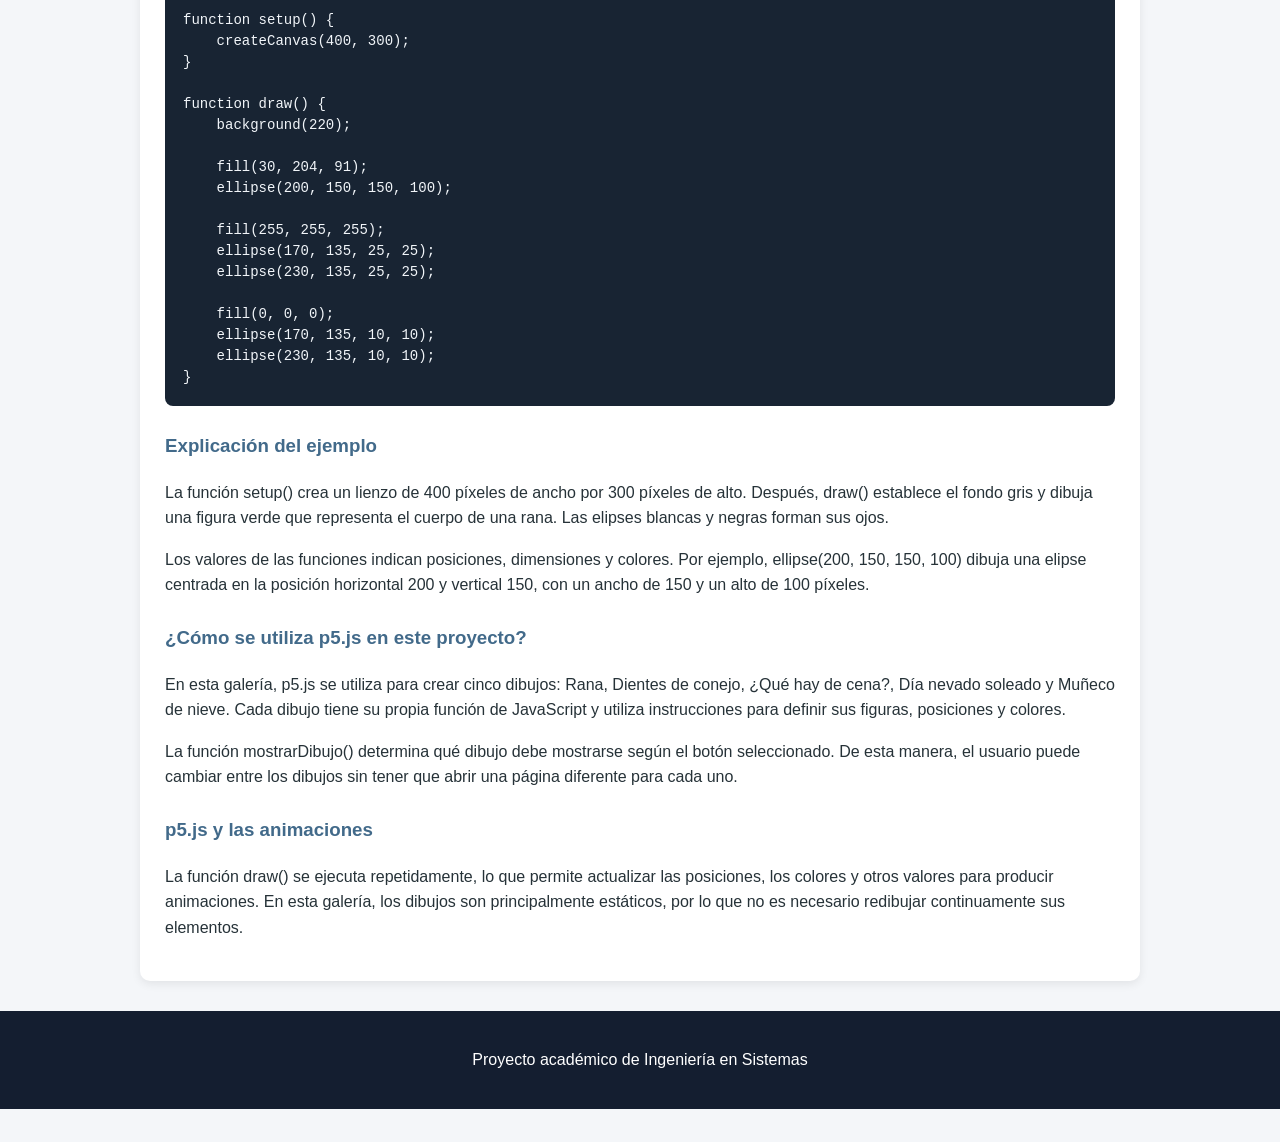
==== commit 5cb179e4: "Add files via upload" ====
--- a/index.html
+++ b/index.html
@@ -20,6 +20,7 @@
         <a href="#dibujos">Dibujos</a>
         <a href="#canvas">HTML Canvas</a>
         <a href="#p5js">p5.js</a>
+        <a href="dom-inspector.html">Inspector DOM</a>
     </nav>
 
     <main>
@@ -221,5 +222,4 @@
 <script src="script.js"></script>
 
 </body>
-</html>
-```+</html>
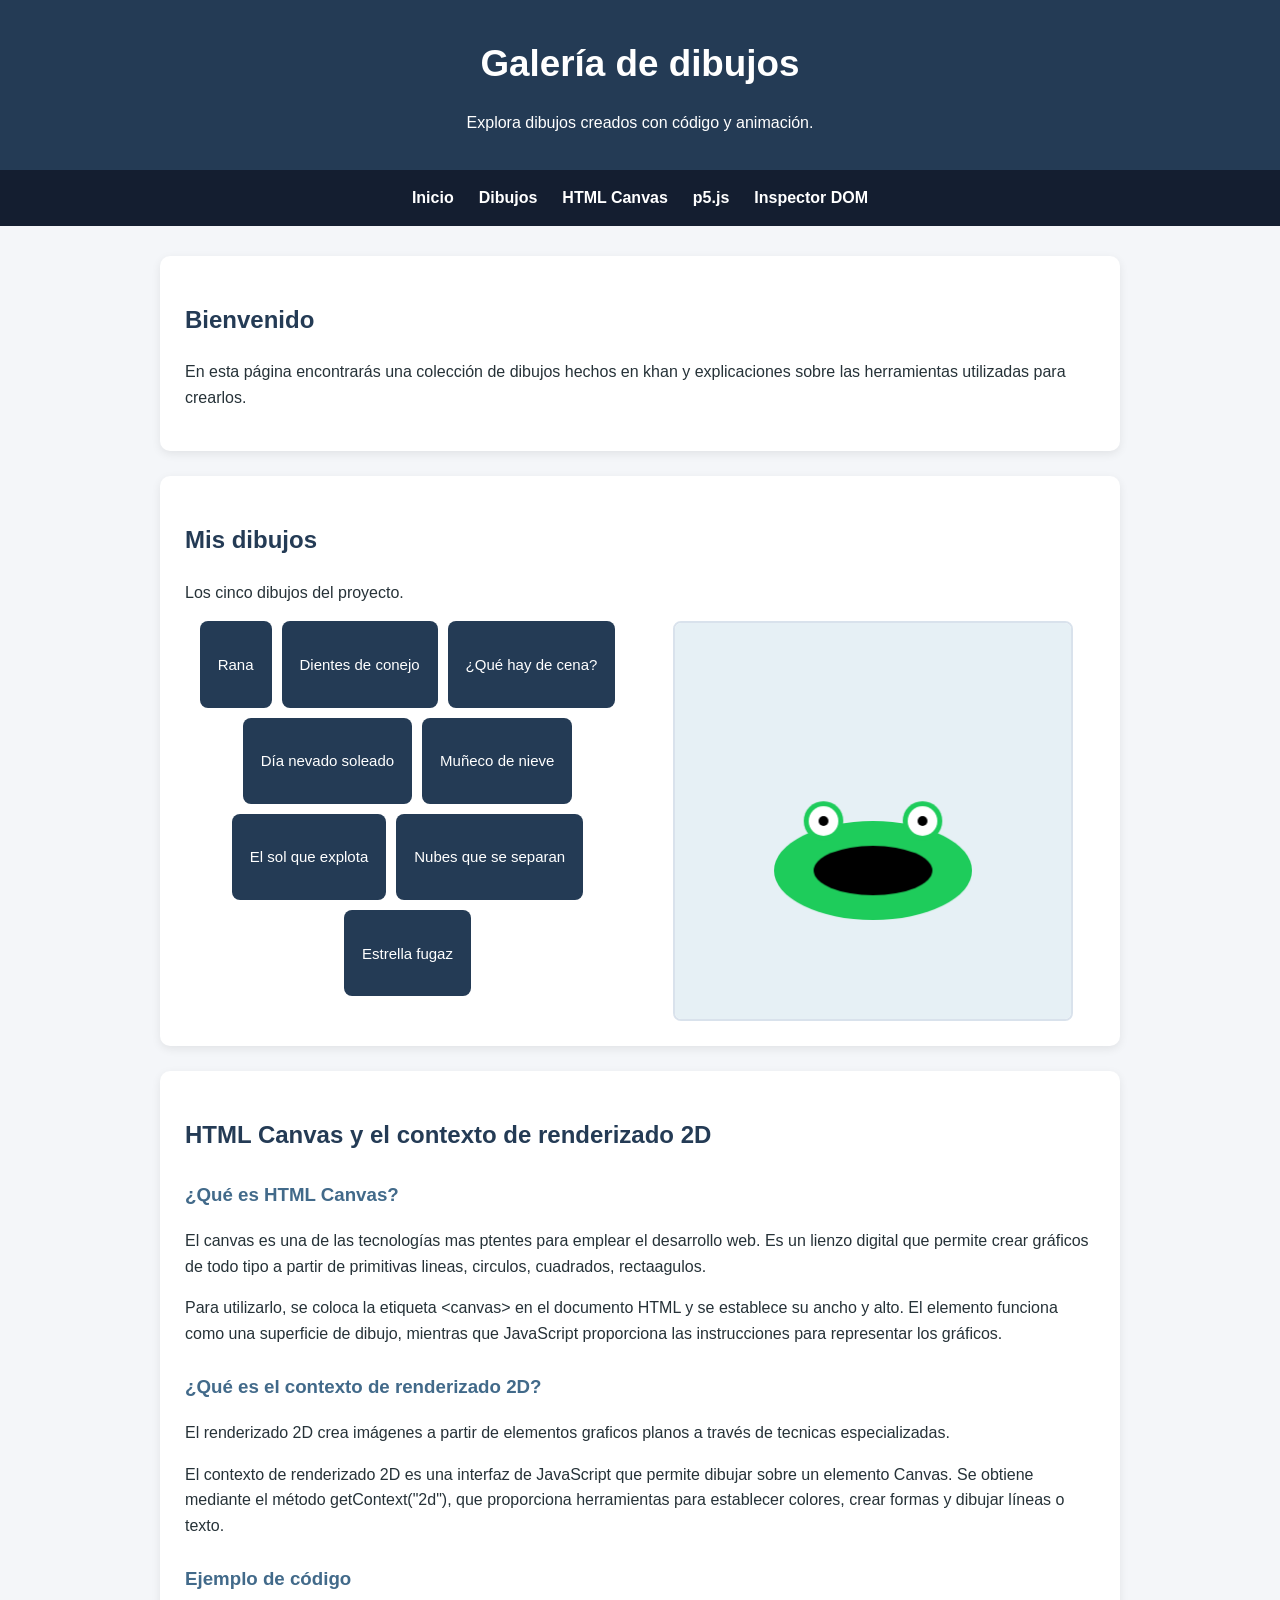
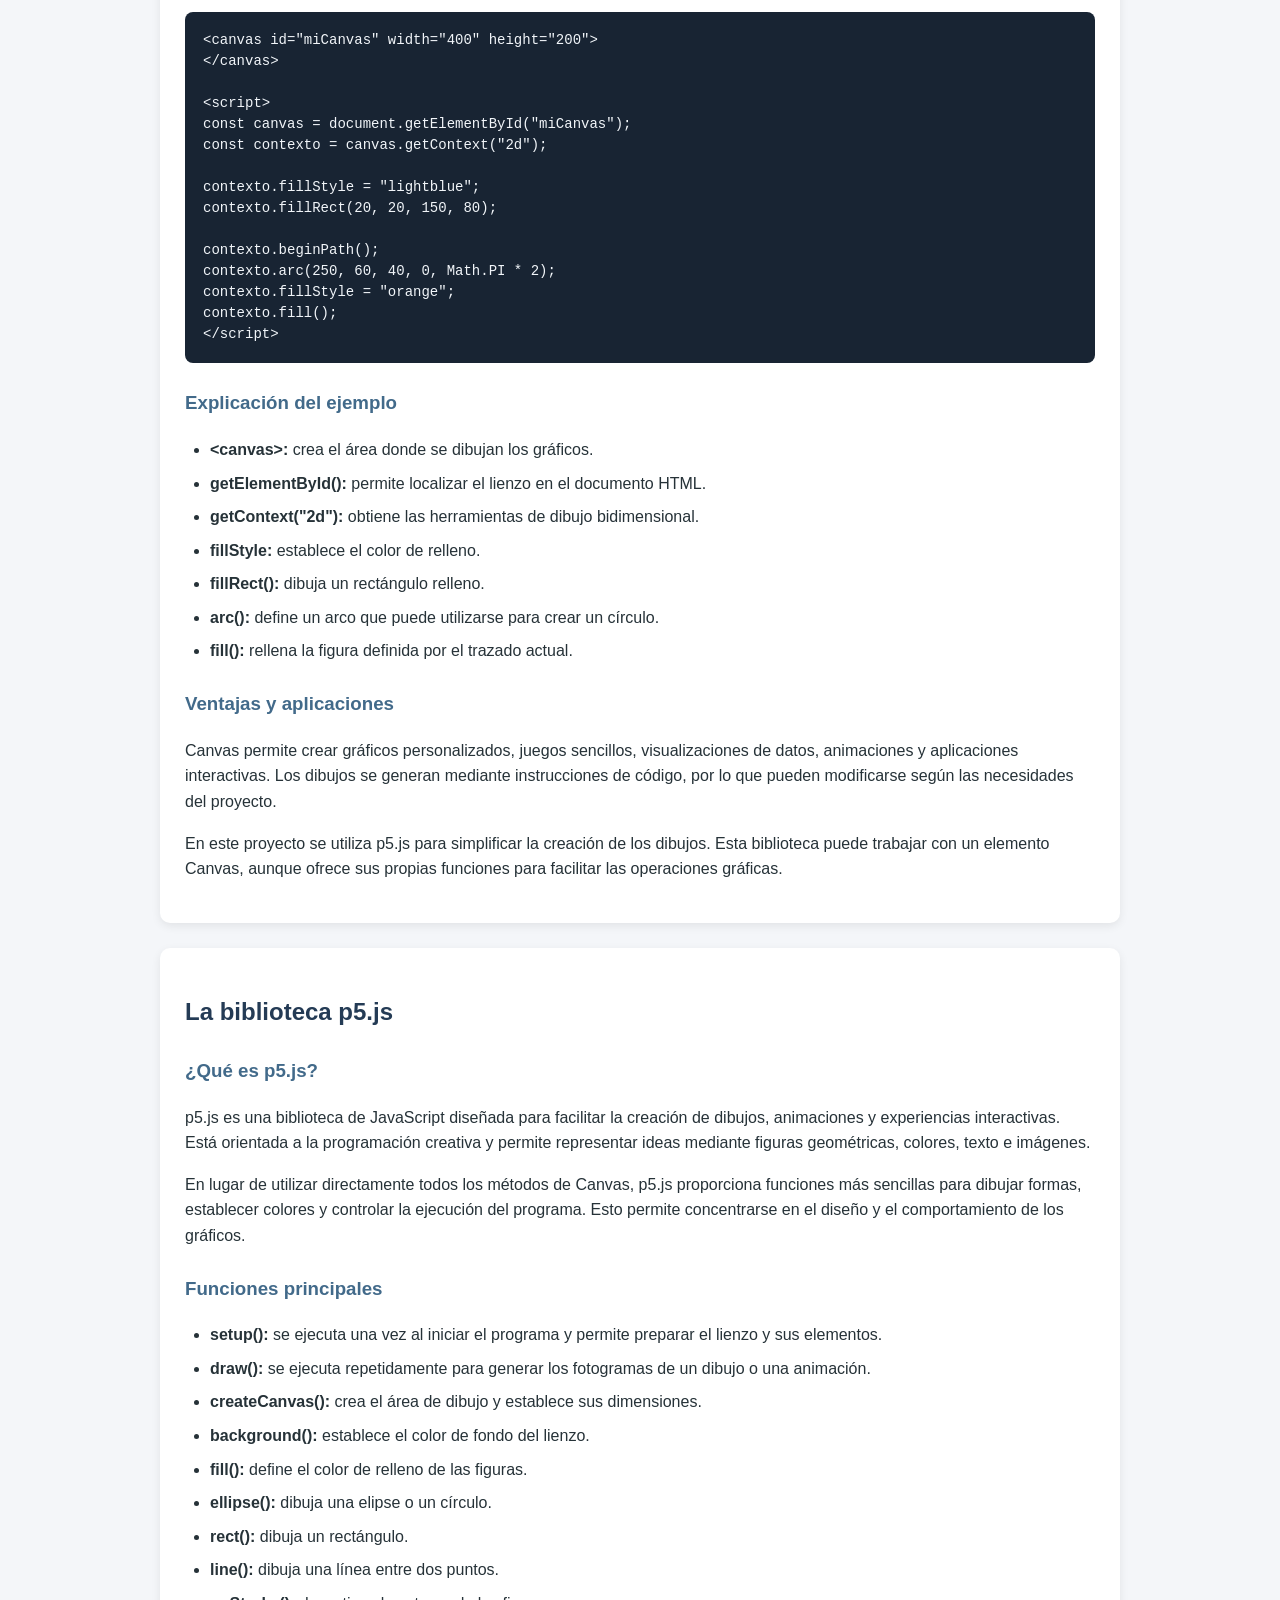
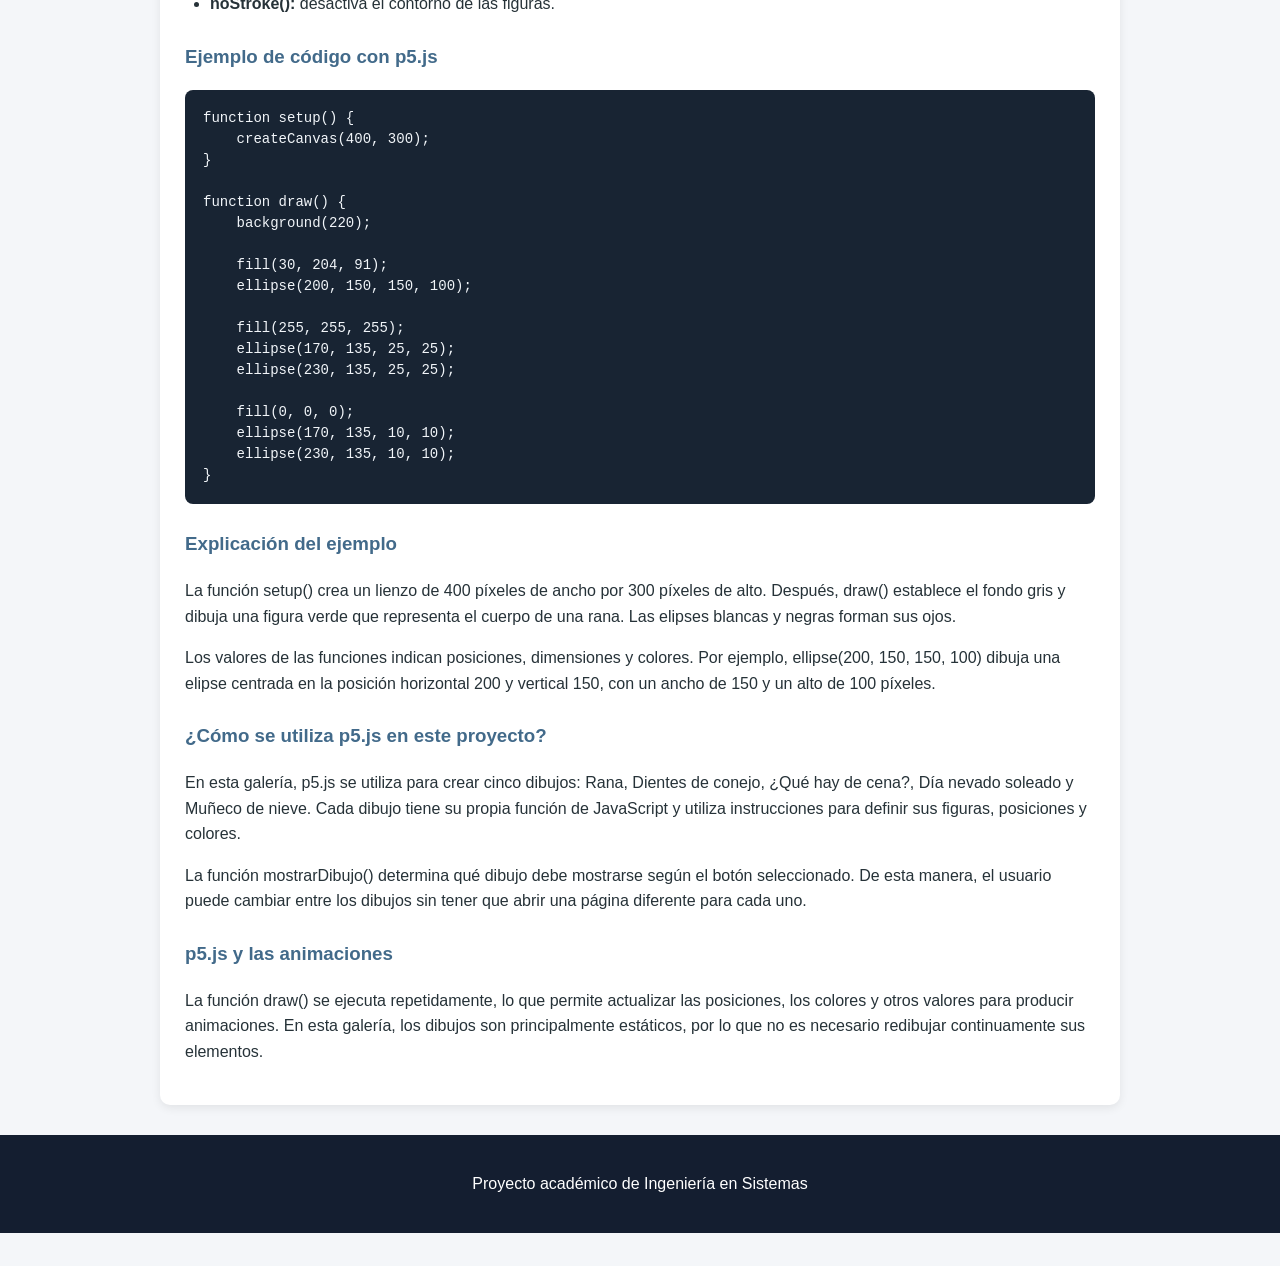
==== commit c1b5b559: "Actualizacion Se agregaron 3 dibujos nuevo hechos en Khan Academy" ====
--- a/index.html
+++ b/index.html
@@ -39,6 +39,9 @@
         <button type="button" data-dibujo="cena">¿Qué hay de cena?</button>
         <button type="button" data-dibujo="nieve">Día nevado soleado</button>
         <button type="button" data-dibujo="muneco">Muñeco de nieve</button>
+        <button type="button" data-dibujo="sol">El sol que explota</button>
+        <button type="button" data-dibujo="nubes">Nubes que se separan</button>
+        <button type="button" data-dibujo="estrella">Estrella fugaz</button>
     </div>
 
         <div id="lienzo-dibujo"></div>
--- a/styles.css
+++ b/styles.css
@@ -1,5 +1,4 @@
-```css
-/* Configuración general */
+
 * {
     box-sizing: border-box;
 }
@@ -102,7 +101,6 @@
         padding: 18px;
     }
 }
-```
 
 .controles-dibujos {
     display: flex;
@@ -169,4 +167,38 @@
 
 section li {
     margin-bottom: 8px;
+}
+
+/* Diagramas del árbol DOM */
+.diagramas-dom {
+    margin-top: 35px;
+}
+
+.diagrama {
+    margin: 25px 0;
+    padding: 20px;
+    background: #ffffff;
+    border: 1px solid #d5dbea;
+    border-radius: 10px;
+}
+
+.diagrama figure {
+    margin: 15px 0 0;
+}
+
+.diagrama img {
+    display: block;
+    width: 100%;
+    max-width: 100%;
+    height: auto;
+    margin: 0 auto;
+    border: 1px solid #d5dbea;
+    border-radius: 6px;
+}
+
+.diagrama figcaption {
+    margin-top: 10px;
+    text-align: center;
+    color: #46556c;
+    font-size: 0.9rem;
 }
